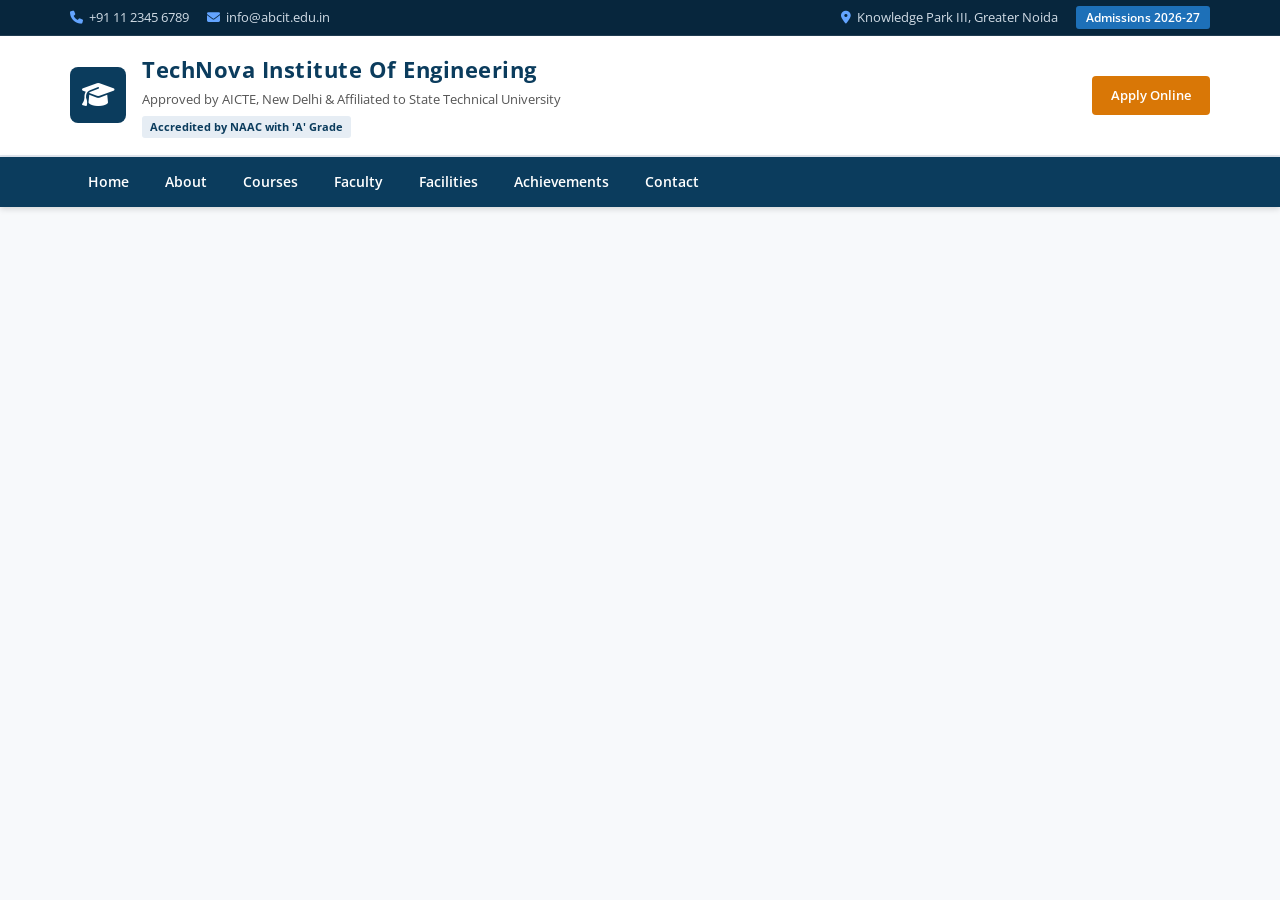
==== index.html @ eceb858d "header and nav bar made" ====
<!DOCTYPE html>
<html lang="en">
<head>
  <meta charset="UTF-8" />
  <meta name="viewport" content="width=device-width, initial-scale=1.0" />
  <title>TechNova Institute Of Engineering | College Website</title>
  
  
  <link rel="stylesheet" href="https://cdnjs.cloudflare.com/ajax/libs/font-awesome/6.5.1/css/all.min.css" />
  
  
  <link rel="preconnect" href="https://fonts.googleapis.com">
  <link rel="preconnect" href="https://fonts.gstatic.com" crossorigin>
  <link href="https://fonts.googleapis.com/css2?family=Open+Sans:wght@400;600;700&family=Roboto:wght@400;500;700&display=swap" rel="stylesheet">

 
  <link rel="stylesheet" href="style.css" />
</head>
<body>


  <div class="top-header">
    <div class="container top-container">
      <div class="top-left">
        <div class="top-item"><i class="fa-solid fa-phone"></i> +91 11 2345 6789</div>
        <div class="top-item"><i class="fa-solid fa-envelope"></i> info@abcit.edu.in</div>
      </div>
      <div class="top-right">
        <div class="top-item"><i class="fa-solid fa-location-dot"></i> Knowledge Park III, Greater Noida</div>
        <a href="#contact" class="top-link">Admissions 2026-27</a>
      </div>
    </div>
  </div>

  <header class="college-header">
    <div class="container header-container">
      <div class="college-branding">
        <div class="college-logo">
          <img src="logo.jpeg" alt="TechNova Logo" onerror="this.parentElement.innerHTML='<i class=\'fa-solid fa-graduation-cap\'></i>'">
        </div>
        <div class="college-names">
          <h1>TechNova Institute Of Engineering</h1>
          <p>Approved by AICTE, New Delhi & Affiliated to State Technical University</p>
          <div class="naac-tag">Accredited by NAAC with 'A' Grade</div>
        </div>
      </div>
      <div class="header-cta">
        <a href="#contact" class="btn btn-apply">Apply Online</a>
      </div>
    </div>
  </header>

 <nav class="main-navbar" id="navbar">
    <div class="container nav-container">
      <button class="mobile-menu-btn" id="mobileMenuBtn">
        <i class="fa-solid fa-bars"></i> Menu
      </button>

      <ul class="nav-links" id="navLinks">
        <li><a href="#home" class="active">Home</a></li>
        <li><a href="#about">About</a></li>
        <li><a href="#courses">Courses</a></li>
        <li><a href="faculty.html">Faculty</a></li>
        <li><a href="#facilities">Facilities</a></li>
        <li><a href="#achievements">Achievements</a></li>
        <li><a href="#contact">Contact</a></li>
      </ul>
    </div>
  </nav>


</body>
</html>
---- style.css ----
* {
  margin: 0;
  padding: 0;
  box-sizing: border-box;
}

html {
  scroll-behavior: smooth;
}

body {
  font-family: 'Open Sans', 'Roboto', Arial, sans-serif;
  color: #333333;
  background-color: #f7f9fb;
  line-height: 1.6;
}

a {
  text-decoration: none;
  color: inherit;
}

ul {
  list-style: none;
}

img {
  max-width: 100%;
  display: block;
}

.container {
  width: 90%;
  max-width: 1140px;
  margin: 0 auto;
}


.section {
  padding: 60px 0;
}

.section-title {
  text-align: center;
  margin-bottom: 40px;
}

.section-title h2 {
  font-size: 28px;
  color: #0b3c5d;
  font-weight: 700;
  margin-bottom: 8px;
  text-transform: uppercase;
  letter-spacing: 0.5px;
}

.section-title p {
  color: #666666;
  font-size: 15px;
}

.title-underline {
  width: 60px;
  height: 3px;
  background-color: #0b3c5d;
  margin: 10px auto;
  border-radius: 2px;
}

.title-underline.white {
  background-color: #ffffff;
}


.btn {
  display: inline-block;
  padding: 10px 22px;
  font-size: 14px;
  font-weight: 600;
  border-radius: 4px;
  cursor: pointer;
  transition: all 0.3s ease;
  border: 1px solid transparent;
}

.btn-primary {
  background-color: #0b3c5d;
  color: #ffffff;
}

.btn-primary:hover {
  background-color: #07263d;
}

.btn-secondary {
  background-color: #1d70b8;
  color: #ffffff;
}

.btn-secondary:hover {
  background-color: #14558f;
}

.btn-white {
  background-color: #ffffff;
  color: #0b3c5d;
}

.btn-white:hover {
  background-color: #e6edf4;
}

.btn-apply {
  background-color: #d97706;
  color: #ffffff;
  padding: 8px 18px;
  font-size: 13px;
}

.btn-apply:hover {
  background-color: #b45309;
}


.top-header {
  background-color: #07263d;
  color: #d0dbe5;
  font-size: 13px;
  padding: 6px 0;
  border-bottom: 1px solid rgba(255, 255, 255, 0.1);
}

.top-container {
  display: flex;
  justify-content: space-between;
  align-items: center;
  flex-wrap: wrap;
  gap: 10px;
}

.top-left,
.top-right {
  display: flex;
  align-items: center;
  flex-wrap: wrap;
}

.top-item {
  margin-right: 18px;
  display: inline-flex;
  align-items: center;
  gap: 6px;
}

.top-left i,
.top-right i {
  color: #63a4ff;
}

.top-link {
  background-color: #1d70b8;
  color: #ffffff;
  padding: 2px 10px;
  border-radius: 3px;
  font-weight: 600;
  font-size: 12px;
}

.top-link:hover {
  background-color: #2680cf;
}


.college-header {
  background-color: #ffffff;
  padding: 16px 0;
  border-bottom: 2px solid #e2e8f0;
}

.header-container {
  display: flex;
  justify-content: space-between;
  align-items: center;
}

.college-branding {
  display: flex;
  align-items: center;
  gap: 16px;
}

.college-logo {
  width: 56px;
  height: 56px;
  background-color: #0b3c5d;
  color: #ffffff;
  border-radius: 8px;
  display: flex;
  align-items: center;
  justify-content: center;
  font-size: 26px;
}

.college-names h1 {
  font-size: 22px;
  color: #0b3c5d;
  font-weight: 700;
  letter-spacing: 0.5px;
}

.college-names p {
  font-size: 13px;
  color: #555555;
  margin: 2px 0;
}

.naac-tag {
  display: inline-block;
  font-size: 11px;
  font-weight: 700;
  color: #0b3c5d;
  background-color: #e6edf4;
  padding: 2px 8px;
  border-radius: 3px;
  margin-top: 4px;
}

/* ----------------------------------------------------------
   5. NAVIGATION BAR
   ---------------------------------------------------------- */
.main-navbar {
  background-color: #0b3c5d;
  position: sticky;
  top: 0;
  z-index: 999;
  box-shadow: 0 2px 6px rgba(0, 0, 0, 0.15);
}

.nav-container {
  display: flex;
  justify-content: space-between;
  align-items: center;
}

.nav-links {
  display: flex;
}

.nav-links li a {
  display: block;
  padding: 14px 18px;
  color: #ffffff;
  font-size: 14px;
  font-weight: 600;
  transition: background-color 0.2s ease;
}

.nav-links li a:hover {
  background-color: #1d70b8;
}

.mobile-menu-btn {
  display: none;
  background: none;
  border: none;
  color: #ffffff;
  font-size: 16px;
  padding: 12px 0;
  cursor: pointer;
  font-weight: 600;
}
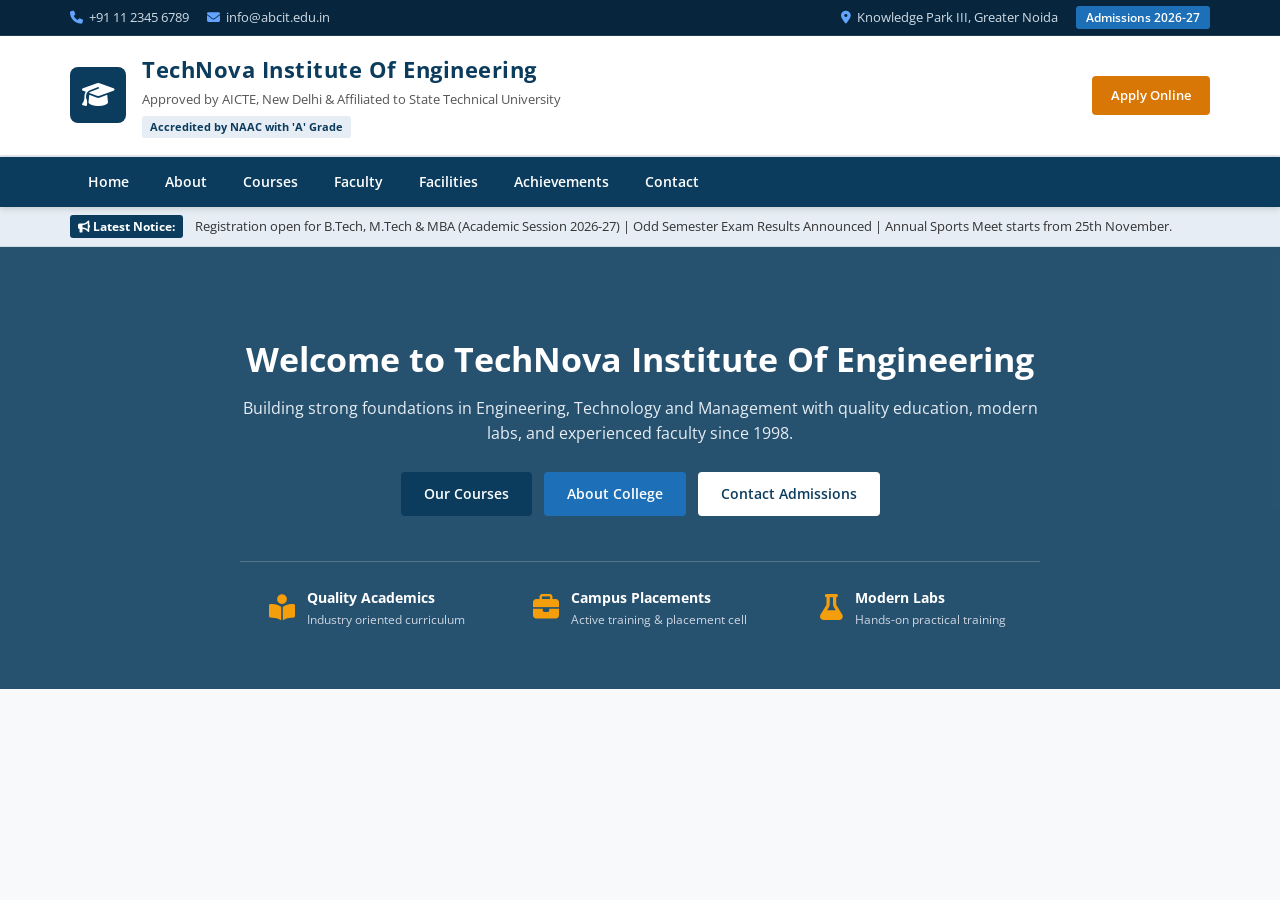
==== commit 20b6d1b2: "main page" ====
--- a/index.html
+++ b/index.html
@@ -67,6 +67,57 @@
       </ul>
     </div>
   </nav>
+  
+ 
+  <div class="news-ticker">
+    <div class="container ticker-container">
+      <div class="ticker-label"><i class="fa-solid fa-bullhorn"></i> Latest Notice:</div>
+      <div class="ticker-text">
+        <p>Registration open for B.Tech, M.Tech & MBA (Academic Session 2026-27) | Odd Semester Exam Results Announced | Annual Sports Meet starts from 25th November.</p>
+      </div>
+    </div>
+  </div>
+
+
+  <section class="hero" id="home">
+    <div class="hero-overlay"></div>
+    <div class="container hero-content">
+      <h2>Welcome to TechNova Institute Of Engineering</h2>
+      <p>Building strong foundations in Engineering, Technology and Management with quality education, modern labs, and experienced faculty since 1998.</p>
+      
+      <div class="hero-buttons">
+        <a href="#courses" class="btn btn-primary">Our Courses</a>
+        <a href="#about" class="btn btn-secondary">About College</a>
+        <a href="#contact" class="btn btn-white">Contact Admissions</a>
+      </div>
+
+     
+      <div class="quick-stats-row">
+        <div class="quick-box">
+          <i class="fa-solid fa-book-open-reader"></i>
+          <div>
+            <strong>Quality Academics</strong>
+            <div class="quick-desc">Industry oriented curriculum</div>
+          </div>
+        </div>
+        <div class="quick-box">
+          <i class="fa-solid fa-briefcase"></i>
+          <div>
+            <strong>Campus Placements</strong>
+            <div class="quick-desc">Active training & placement cell</div>
+          </div>
+        </div>
+        <div class="quick-box">
+          <i class="fa-solid fa-flask"></i>
+          <div>
+            <strong>Modern Labs</strong>
+            <div class="quick-desc">Hands-on practical training</div>
+          </div>
+        </div>
+      </div>
+
+    </div>
+  </section>
 
 
 </body>
--- a/style.css
+++ b/style.css
@@ -226,9 +226,6 @@
   margin-top: 4px;
 }
 
-/* ----------------------------------------------------------
-   5. NAVIGATION BAR
-   ---------------------------------------------------------- */
 .main-navbar {
   background-color: #0b3c5d;
   position: sticky;
@@ -271,4 +268,118 @@
   font-weight: 600;
 }
 
-
+.news-ticker {
+  background-color: #e6edf4;
+  border-bottom: 1px solid #d0dbe5;
+  padding: 8px 0;
+  font-size: 13px;
+}
+
+.ticker-container {
+  display: flex;
+  align-items: center;
+  gap: 12px;
+}
+
+.ticker-label {
+  display: inline-block;
+  background-color: #0b3c5d;
+  color: #ffffff;
+  padding: 2px 8px;
+  border-radius: 3px;
+  font-weight: 700;
+  font-size: 12px;
+  white-space: nowrap;
+}
+
+.ticker-text {
+  overflow: hidden;
+  white-space: nowrap;
+}
+
+.ticker-text p {
+  color: #333333;
+  margin: 0;
+}
+
+
+.hero {
+  position: relative;
+  background: url('https://images.unsplash.com/photo-1541339907198-e08756dedf3f?auto=format&fit=crop&w=1600&q=80') center center / cover no-repeat;
+  color: #ffffff;
+  padding: 90px 0 60px;
+  text-align: center;
+}
+
+.hero-overlay {
+  position: absolute;
+  top: 0;
+  left: 0;
+  width: 100%;
+  height: 100%;
+  background: rgba(11, 60, 93, 0.88);
+}
+
+.hero-content {
+  position: relative;
+  z-index: 2;
+  max-width: 800px;
+}
+
+.hero-content h2 {
+  font-size: 34px;
+  font-weight: 700;
+  margin-bottom: 14px;
+  line-height: 1.3;
+  color: #ffffff;
+}
+
+.hero-content p {
+  font-size: 16px;
+  color: #e6edf4;
+  margin-bottom: 25px;
+  line-height: 1.6;
+}
+
+.hero-buttons {
+  display: flex;
+  justify-content: center;
+  gap: 12px;
+  flex-wrap: wrap;
+  margin-bottom: 45px;
+}
+
+
+.quick-stats-row {
+  display: grid;
+  grid-template-columns: repeat(3, 1fr);
+  gap: 20px;
+  margin-top: 30px;
+  border-top: 1px solid rgba(255, 255, 255, 0.2);
+  padding-top: 25px;
+}
+
+.quick-box {
+  display: flex;
+  align-items: center;
+  justify-content: center;
+  gap: 12px;
+  text-align: left;
+}
+
+.quick-box i {
+  font-size: 26px;
+  color: #f59e0b;
+}
+
+.quick-box strong {
+  display: block;
+  font-size: 14px;
+  color: #ffffff;
+}
+
+.quick-box .quick-desc {
+  font-size: 12px;
+  color: #cbd5e1;
+}
+
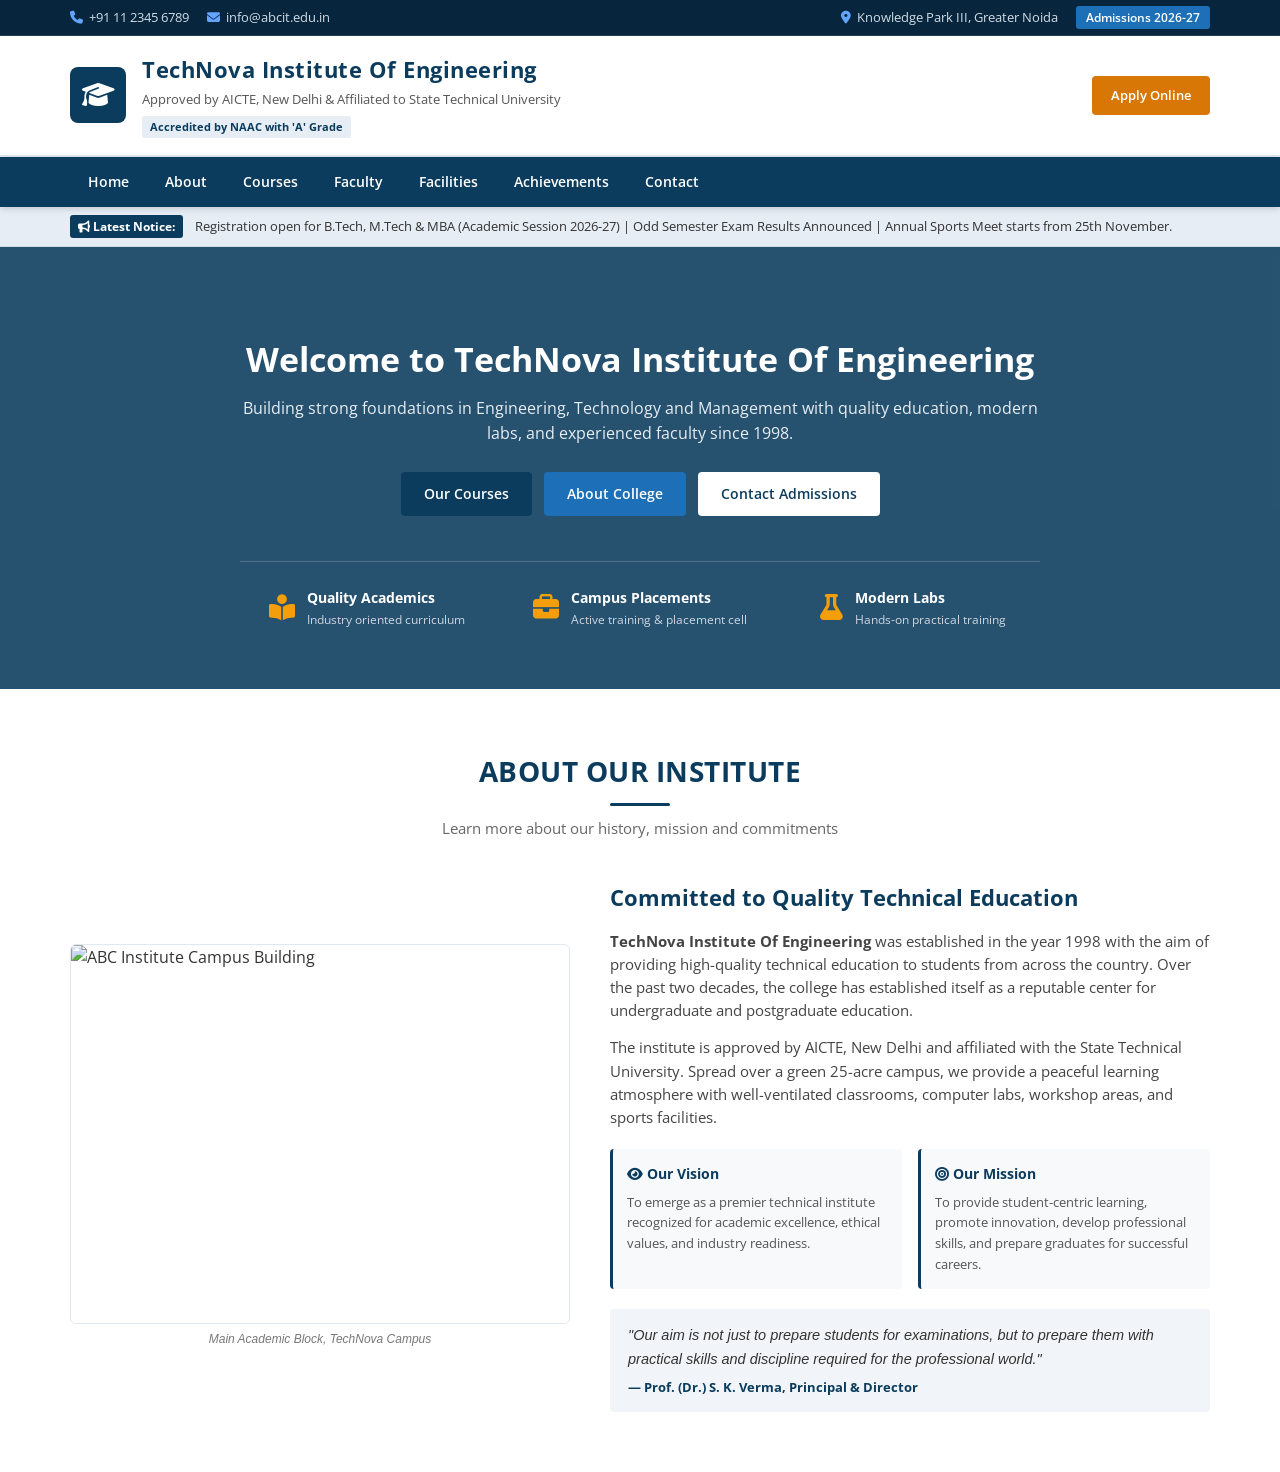
==== commit e1f80138: "about section" ====
--- a/index.html
+++ b/index.html
@@ -120,5 +120,62 @@
   </section>
 
 
+  
+  <section class="section about-section" id="about">
+    <div class="container">
+      
+      <div class="section-title">
+        <h2>About Our Institute</h2>
+        <div class="title-underline"></div>
+        <p>Learn more about our history, mission and commitments</p>
+      </div>
+
+      <div class="about-content">
+        
+        <div class="about-image">
+          <img src="https://images.unsplash.com/photo-1562774053-701939374585?auto=format&fit=crop&w=800&q=80" alt="ABC Institute Campus Building" />
+          <div class="img-caption">Main Academic Block, TechNova Campus</div>
+        </div>
+
+        
+        <div class="about-text">
+          <h3>Committed to Quality Technical Education</h3>
+          <p>
+            <strong>TechNova Institute Of Engineering </strong> was established in the year 1998 with the aim 
+            of providing high-quality technical education to students from across the country. Over the past 
+            two decades, the college has established itself as a reputable center for undergraduate and 
+            postgraduate education.
+          </p>
+          <p>
+            The institute is approved by AICTE, New Delhi and affiliated with the State Technical University. 
+            Spread over a green 25-acre campus, we provide a peaceful learning atmosphere with well-ventilated 
+            classrooms, computer labs, workshop areas, and sports facilities.
+          </p>
+
+          
+          <div class="mission-vision-grid">
+            <div class="mv-box">
+              <h4><i class="fa-solid fa-eye"></i> Our Vision</h4>
+              <p>To emerge as a premier technical institute recognized for academic excellence, ethical values, and industry readiness.</p>
+            </div>
+            <div class="mv-box">
+              <h4><i class="fa-solid fa-bullseye"></i> Our Mission</h4>
+              <p>To provide student-centric learning, promote innovation, develop professional skills, and prepare graduates for successful careers.</p>
+            </div>
+          </div>
+
+          
+          <div class="principal-box">
+            <p><em>"Our aim is not just to prepare students for examinations, but to prepare them with practical skills and discipline required for the professional world."</em></p>
+            <strong>— Prof. (Dr.) S. K. Verma, Principal & Director</strong>
+          </div>
+
+        </div>
+      </div>
+
+    </div>
+  </section>
+
+
 </body>
 </html>
--- a/style.css
+++ b/style.css
@@ -383,3 +383,85 @@
   color: #cbd5e1;
 }
 
+
+.about-section {
+  background-color: #ffffff;
+}
+
+.about-content {
+  display: grid;
+  grid-template-columns: 1fr 1.2fr;
+  gap: 40px;
+  align-items: center;
+}
+
+.about-image img {
+  width: 100%;
+  height: 380px;
+  object-fit: cover;
+  border-radius: 6px;
+  border: 1px solid #e2e8f0;
+}
+
+.img-caption {
+  font-size: 12px;
+  text-align: center;
+  color: #777777;
+  margin-top: 6px;
+  font-style: italic;
+}
+
+.about-text h3 {
+  font-size: 22px;
+  color: #0b3c5d;
+  margin-bottom: 14px;
+}
+
+.about-text p {
+  font-size: 14.5px;
+  margin-bottom: 14px;
+  color: #444444;
+}
+
+.mission-vision-grid {
+  display: grid;
+  grid-template-columns: 1fr 1fr;
+  gap: 16px;
+  margin: 20px 0;
+}
+
+.mv-box {
+  background-color: #f7f9fb;
+  border-left: 3px solid #0b3c5d;
+  padding: 14px;
+  border-radius: 4px;
+}
+
+.mv-box h4 {
+  font-size: 14px;
+  color: #0b3c5d;
+  margin-bottom: 6px;
+}
+
+.mv-box p {
+  font-size: 13px;
+  margin-bottom: 0;
+  color: #555555;
+}
+
+.principal-box {
+  background-color: #f1f5f9;
+  padding: 14px 18px;
+  border-radius: 4px;
+  margin-top: 16px;
+  font-size: 13px;
+}
+
+.principal-box p {
+  margin-bottom: 6px;
+  color: #333333;
+}
+
+.principal-box strong {
+  color: #0b3c5d;
+}
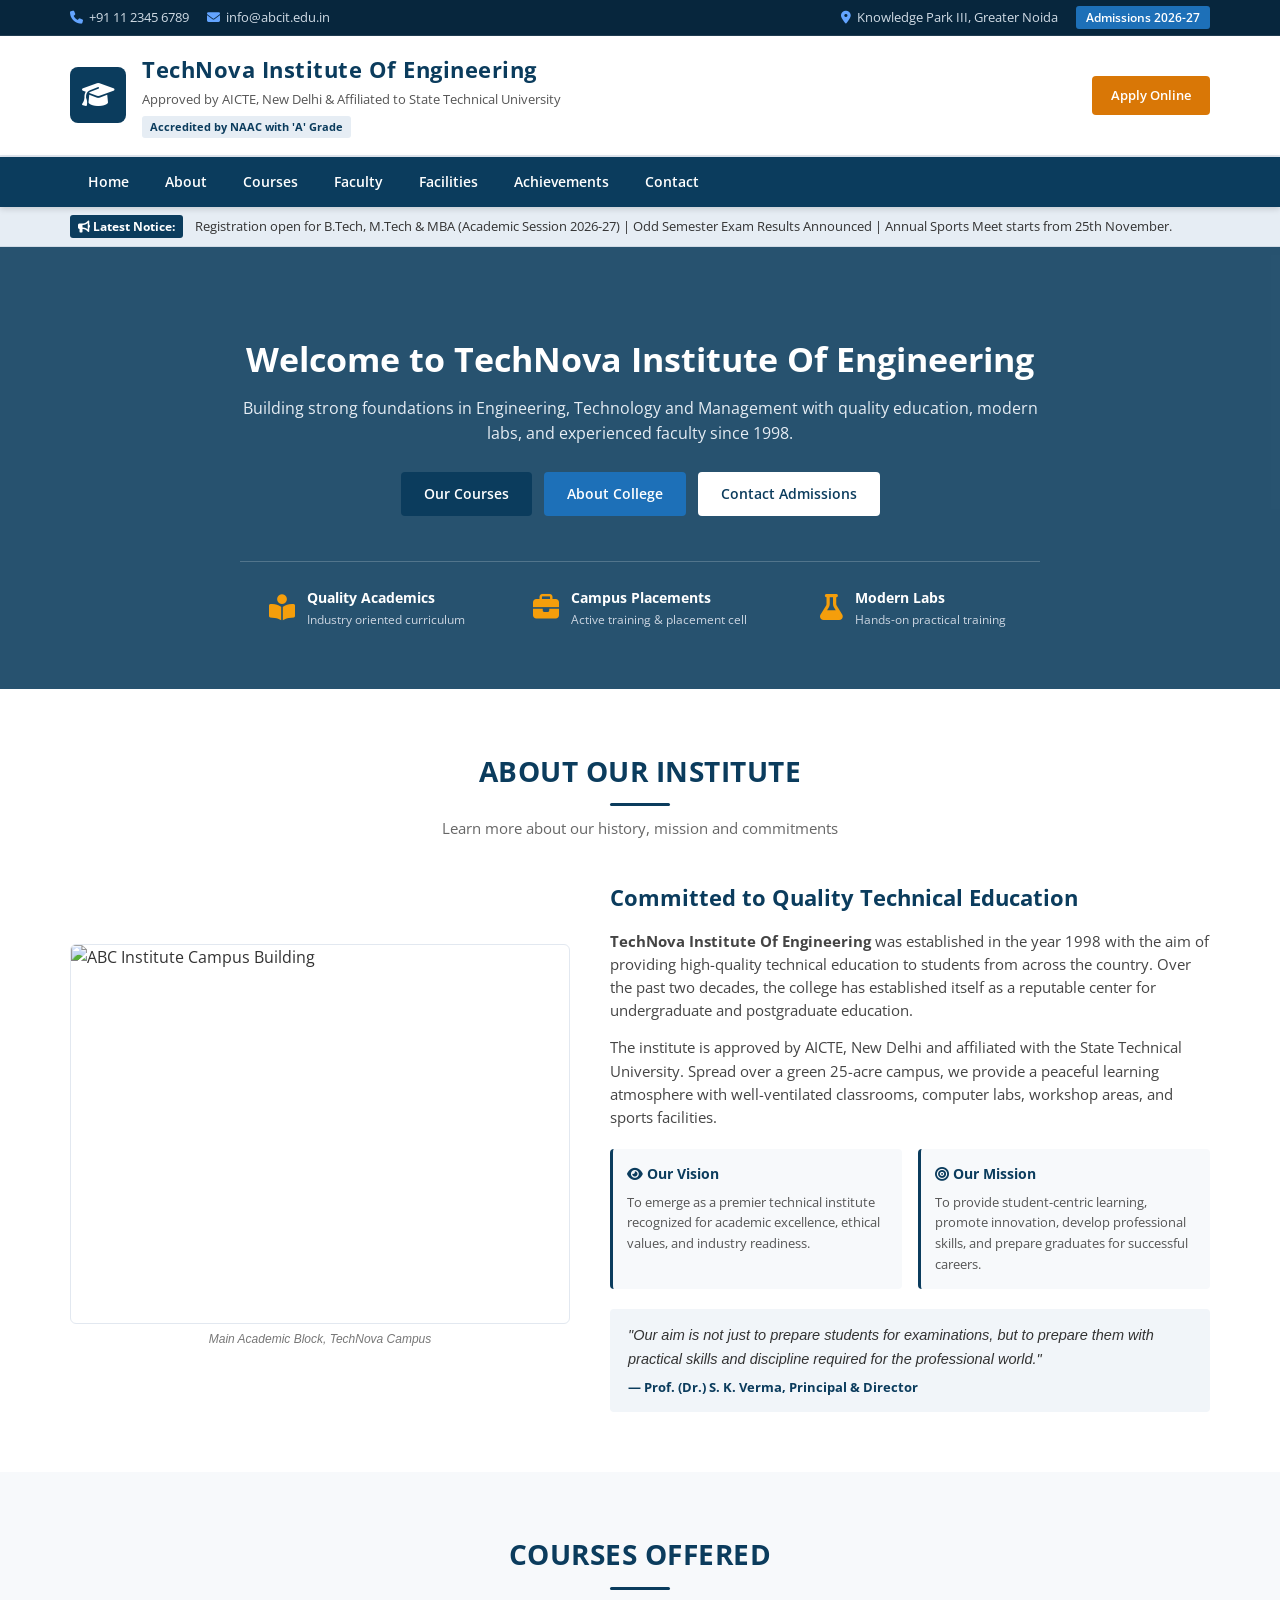
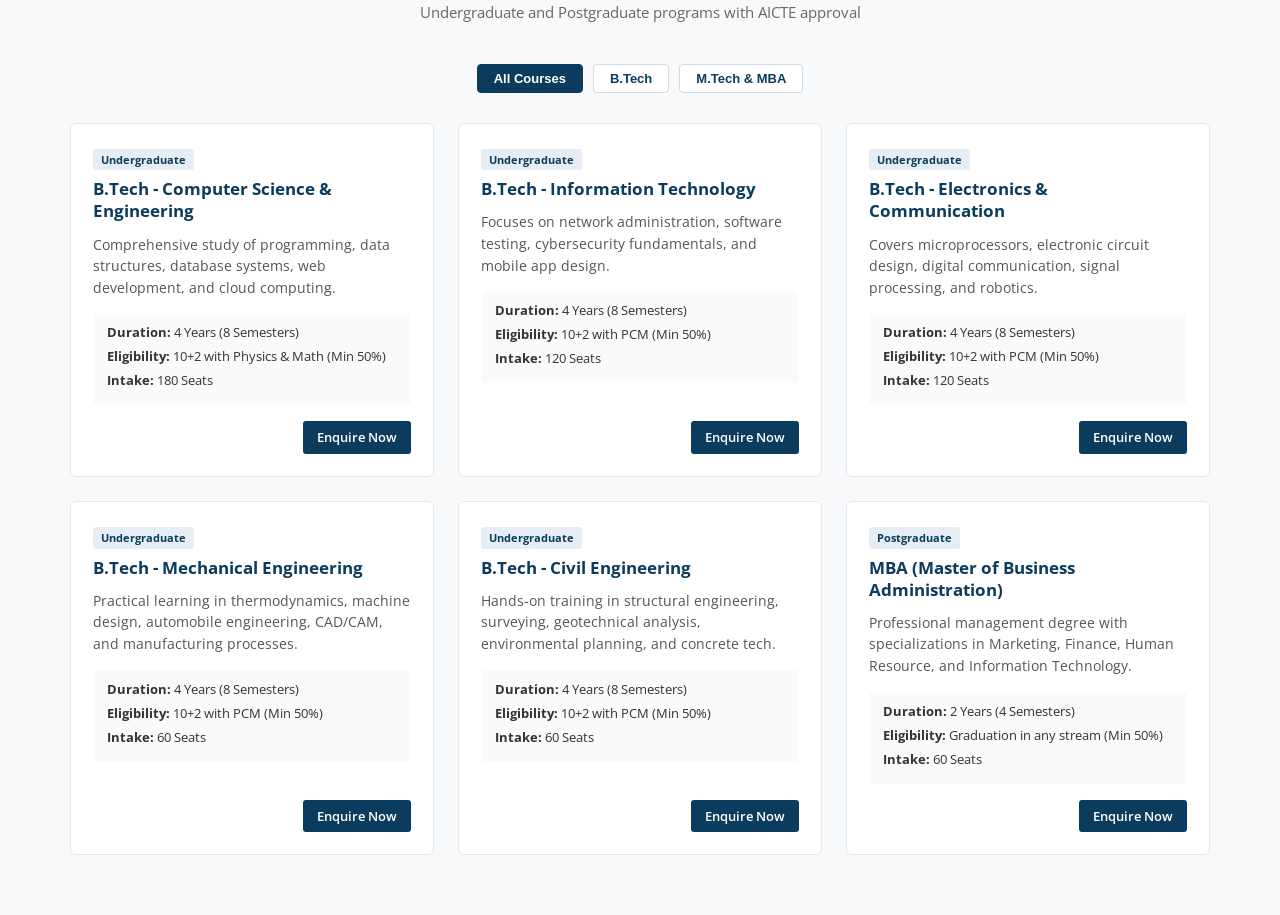
==== commit ab23c06a: "courses" ====
--- a/index.html
+++ b/index.html
@@ -176,6 +176,142 @@
     </div>
   </section>
 
+  <section class="section courses-section" id="courses">
+    <div class="container">
+      
+      <div class="section-title">
+        <h2>Courses Offered</h2>
+        <div class="title-underline"></div>
+        <p>Undergraduate and Postgraduate programs with AICTE approval</p>
+      </div>
+
+      <div class="course-filters">
+        <button class="filter-btn active" onclick="filterCourses('all')">All Courses</button>
+        <button class="filter-btn" onclick="filterCourses('btech')">B.Tech</button>
+        <button class="filter-btn" onclick="filterCourses('pg')">M.Tech & MBA</button>
+      </div>
+
+      
+      <div class="courses-grid">
+
+       
+        <div class="course-card" data-category="btech">
+          <div class="course-header">
+            <div class="course-tag">Undergraduate</div>
+            <h3>B.Tech - Computer Science & Engineering</h3>
+          </div>
+          <div class="course-body">
+            <p>Comprehensive study of programming, data structures, database systems, web development, and cloud computing.</p>
+            <ul class="course-info-list">
+              <li><strong>Duration:</strong> 4 Years (8 Semesters)</li>
+              <li><strong>Eligibility:</strong> 10+2 with Physics & Math (Min 50%)</li>
+              <li><strong>Intake:</strong> 180 Seats</li>
+            </ul>
+          </div>
+          <div class="course-footer">
+            <a href="#contact" class="btn-card">Enquire Now</a>
+          </div>
+        </div>
+
+        <div class="course-card" data-category="btech">
+          <div class="course-header">
+            <div class="course-tag">Undergraduate</div>
+            <h3>B.Tech - Information Technology</h3>
+          </div>
+          <div class="course-body">
+            <p>Focuses on network administration, software testing, cybersecurity fundamentals, and mobile app design.</p>
+            <ul class="course-info-list">
+              <li><strong>Duration:</strong> 4 Years (8 Semesters)</li>
+              <li><strong>Eligibility:</strong> 10+2 with PCM (Min 50%)</li>
+              <li><strong>Intake:</strong> 120 Seats</li>
+            </ul>
+          </div>
+          <div class="course-footer">
+            <a href="#contact" class="btn-card">Enquire Now</a>
+          </div>
+        </div>
+
+        
+        <div class="course-card" data-category="btech">
+          <div class="course-header">
+            <div class="course-tag">Undergraduate</div>
+            <h3>B.Tech - Electronics & Communication</h3>
+          </div>
+          <div class="course-body">
+            <p>Covers microprocessors, electronic circuit design, digital communication, signal processing, and robotics.</p>
+            <ul class="course-info-list">
+              <li><strong>Duration:</strong> 4 Years (8 Semesters)</li>
+              <li><strong>Eligibility:</strong> 10+2 with PCM (Min 50%)</li>
+              <li><strong>Intake:</strong> 120 Seats</li>
+            </ul>
+          </div>
+          <div class="course-footer">
+            <a href="#contact" class="btn-card">Enquire Now</a>
+          </div>
+        </div>
+
+        
+        <div class="course-card" data-category="btech">
+          <div class="course-header">
+            <div class="course-tag">Undergraduate</div>
+            <h3>B.Tech - Mechanical Engineering</h3>
+          </div>
+          <div class="course-body">
+            <p>Practical learning in thermodynamics, machine design, automobile engineering, CAD/CAM, and manufacturing processes.</p>
+            <ul class="course-info-list">
+              <li><strong>Duration:</strong> 4 Years (8 Semesters)</li>
+              <li><strong>Eligibility:</strong> 10+2 with PCM (Min 50%)</li>
+              <li><strong>Intake:</strong> 60 Seats</li>
+            </ul>
+          </div>
+          <div class="course-footer">
+            <a href="#contact" class="btn-card">Enquire Now</a>
+          </div>
+        </div>
+
+        <div class="course-card" data-category="btech">
+          <div class="course-header">
+            <div class="course-tag">Undergraduate</div>
+            <h3>B.Tech - Civil Engineering</h3>
+          </div>
+          <div class="course-body">
+            <p>Hands-on training in structural engineering, surveying, geotechnical analysis, environmental planning, and concrete tech.</p>
+            <ul class="course-info-list">
+              <li><strong>Duration:</strong> 4 Years (8 Semesters)</li>
+              <li><strong>Eligibility:</strong> 10+2 with PCM (Min 50%)</li>
+              <li><strong>Intake:</strong> 60 Seats</li>
+            </ul>
+          </div>
+          <div class="course-footer">
+            <a href="#contact" class="btn-card">Enquire Now</a>
+          </div>
+        </div>
+
+      
+        <div class="course-card" data-category="pg">
+          <div class="course-header">
+            <div class="course-tag">Postgraduate</div>
+            <h3>MBA (Master of Business Administration)</h3>
+          </div>
+          <div class="course-body">
+            <p>Professional management degree with specializations in Marketing, Finance, Human Resource, and Information Technology.</p>
+            <ul class="course-info-list">
+              <li><strong>Duration:</strong> 2 Years (4 Semesters)</li>
+              <li><strong>Eligibility:</strong> Graduation in any stream (Min 50%)</li>
+              <li><strong>Intake:</strong> 60 Seats</li>
+            </ul>
+          </div>
+          <div class="course-footer">
+            <a href="#contact" class="btn-card">Enquire Now</a>
+          </div>
+        </div>
+
+      </div>
+
+    </div>
+  </section>
+
+
 
 </body>
 </html>
--- a/style.css
+++ b/style.css
@@ -464,4 +464,116 @@
 
 .principal-box strong {
   color: #0b3c5d;
+}
+
+.courses-section {
+  background-color: #f7f9fb;
+}
+
+.course-filters {
+  display: flex;
+  justify-content: center;
+  gap: 10px;
+  margin-bottom: 30px;
+}
+
+.filter-btn {
+  background-color: #ffffff;
+  border: 1px solid #d0dbe5;
+  color: #0b3c5d;
+  padding: 6px 16px;
+  font-size: 13px;
+  font-weight: 600;
+  border-radius: 4px;
+  cursor: pointer;
+  transition: all 0.2s ease;
+}
+
+.filter-btn:hover,
+.filter-btn.active {
+  background-color: #0b3c5d;
+  color: #ffffff;
+  border-color: #0b3c5d;
+}
+
+.courses-grid {
+  display: grid;
+  grid-template-columns: repeat(auto-fit, minmax(320px, 1fr));
+  gap: 24px;
+}
+
+.course-card {
+  background-color: #ffffff;
+  border: 1px solid #e2e8f0;
+  border-radius: 6px;
+  padding: 22px;
+  display: flex;
+  flex-direction: column;
+  transition: transform 0.25s ease, box-shadow 0.25s ease;
+}
+
+.course-card:hover {
+  transform: translateY(-4px);
+  box-shadow: 0 6px 18px rgba(0, 0, 0, 0.08);
+  border-color: #1d70b8;
+}
+
+.course-header {
+  margin-bottom: 12px;
+}
+
+.course-tag {
+  display: inline-block;
+  font-size: 11px;
+  font-weight: 700;
+  background-color: #e6edf4;
+  color: #0b3c5d;
+  padding: 2px 8px;
+  border-radius: 3px;
+  margin-bottom: 8px;
+}
+
+.course-card h3 {
+  font-size: 17px;
+  color: #0b3c5d;
+  line-height: 1.3;
+}
+
+.course-body p {
+  font-size: 13.5px;
+  color: #555555;
+  margin-bottom: 14px;
+}
+
+.course-info-list {
+  background-color: #f8fafc;
+  padding: 10px 14px;
+  border-radius: 4px;
+  margin-bottom: 16px;
+}
+
+.course-info-list li {
+  font-size: 12.5px;
+  color: #333333;
+  margin-bottom: 4px;
+}
+
+.course-footer {
+  margin-top: auto;
+  text-align: right;
+}
+
+.btn-card {
+  display: inline-block;
+  background-color: #0b3c5d;
+  color: #ffffff;
+  padding: 6px 14px;
+  font-size: 13px;
+  font-weight: 600;
+  border-radius: 3px;
+  transition: background-color 0.2s ease;
+}
+
+.btn-card:hover {
+  background-color: #1d70b8;
 }
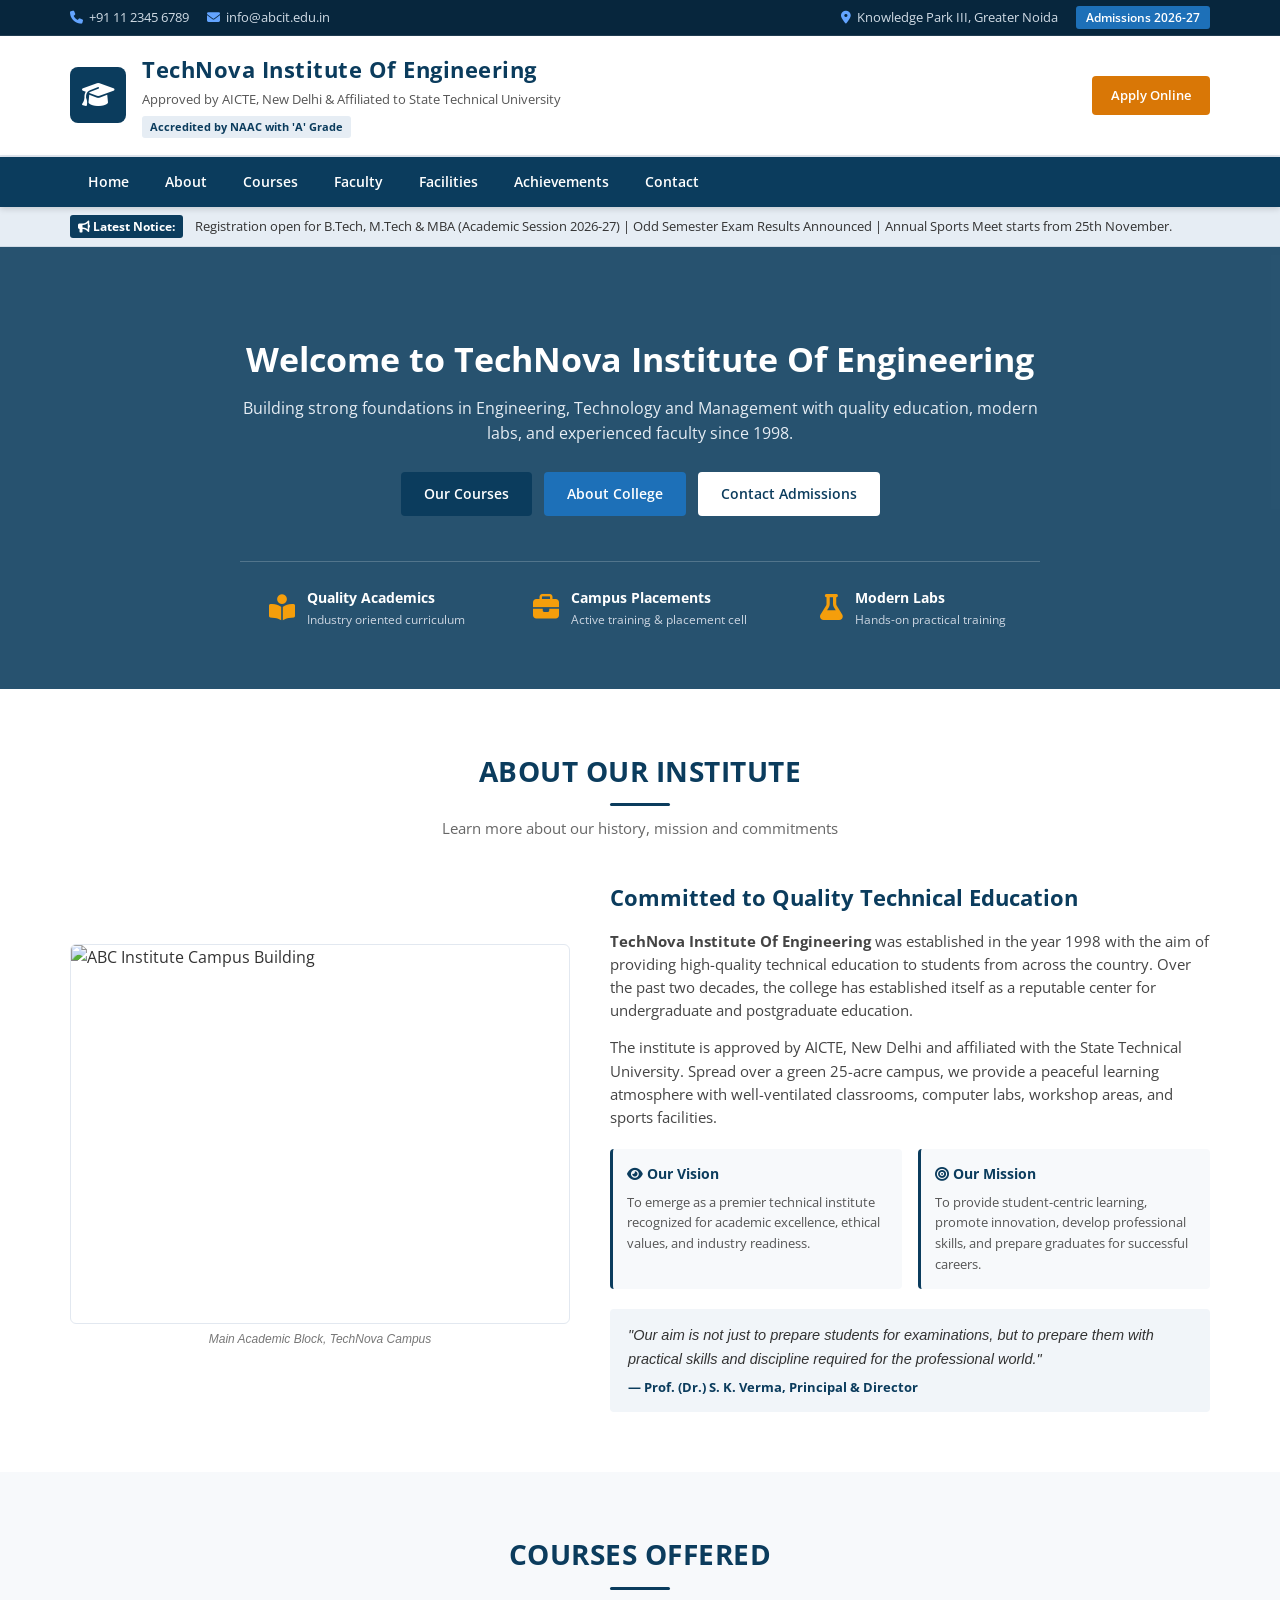
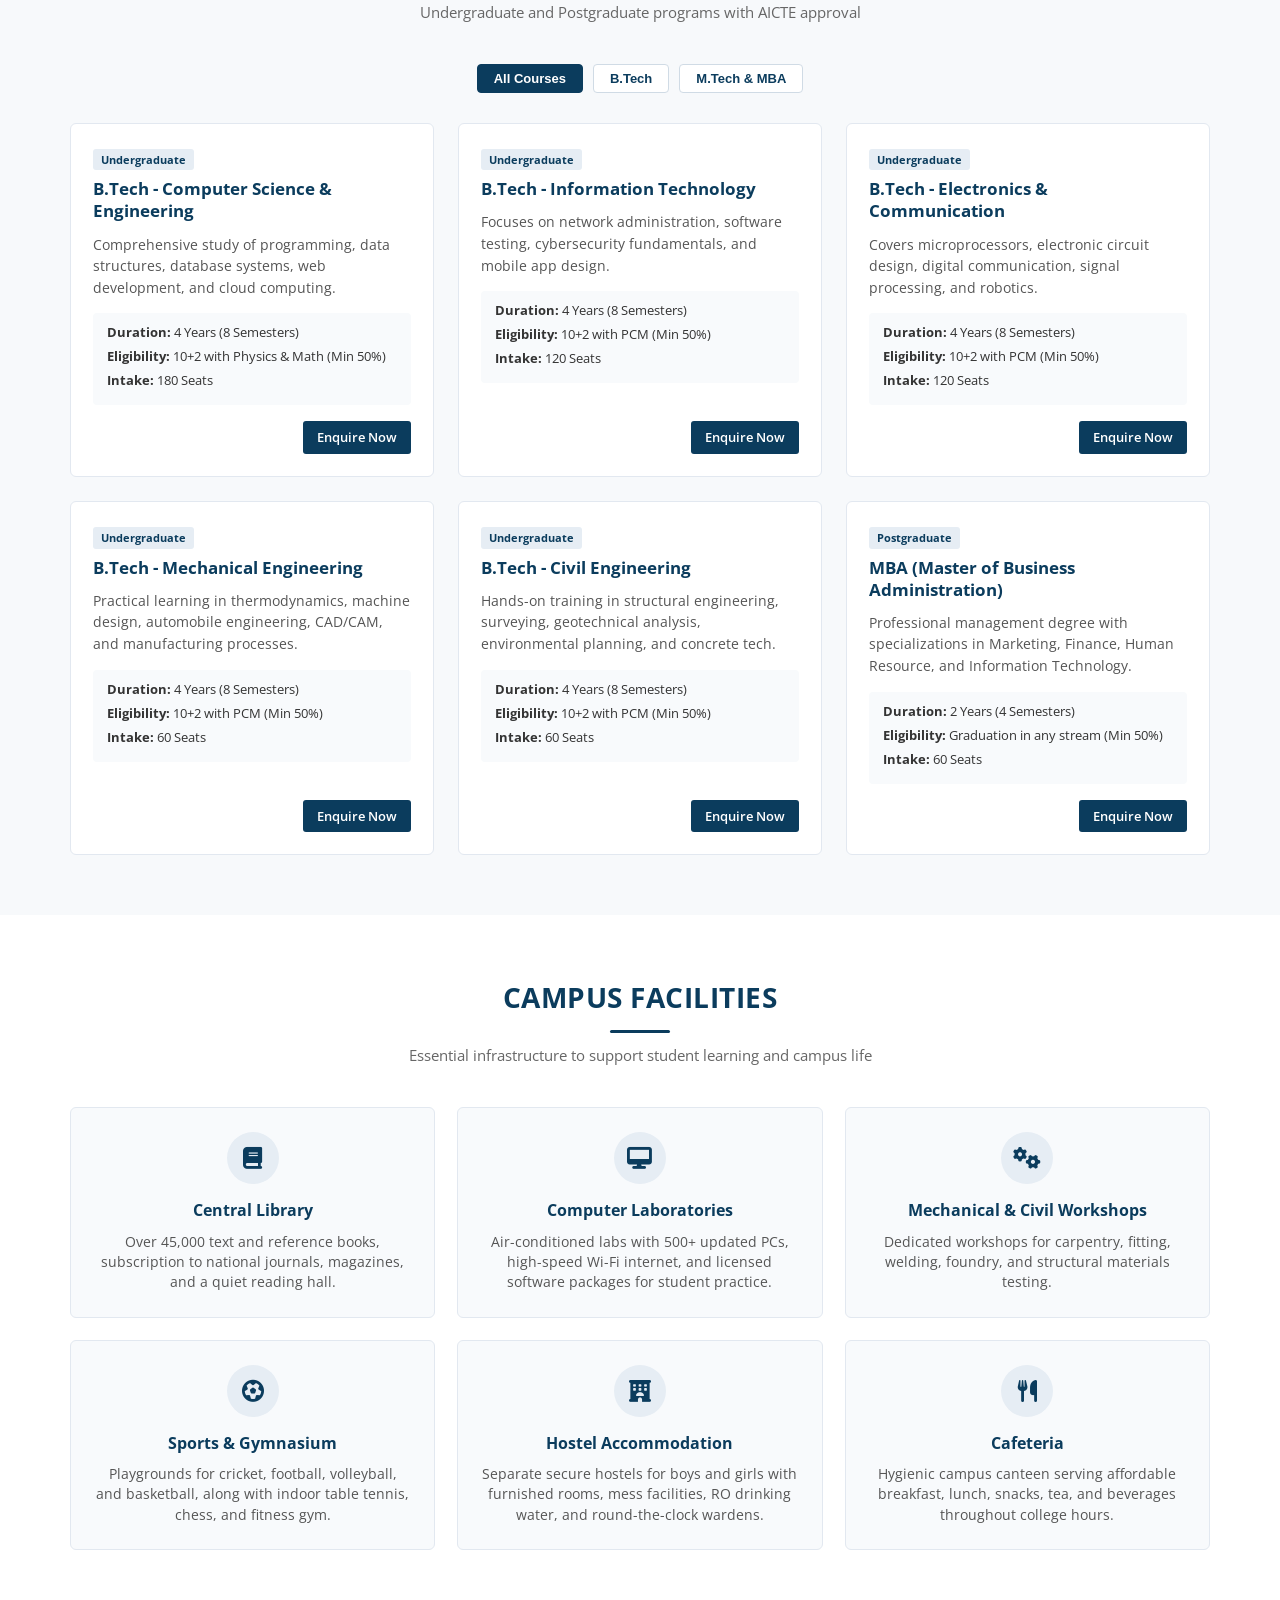
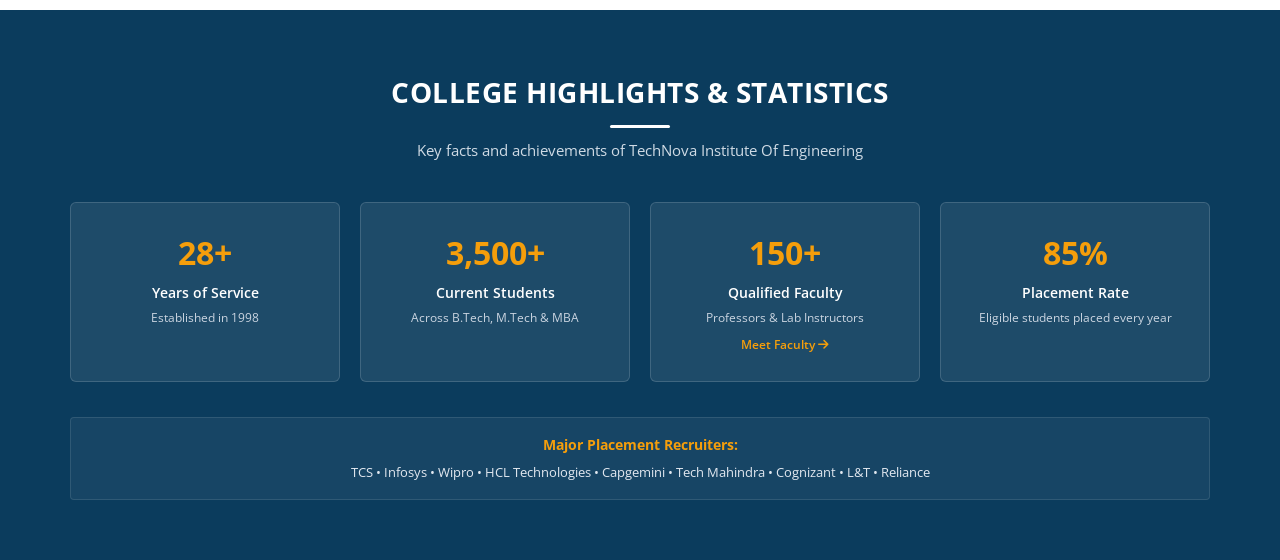
==== commit 880f1b58: "facilities and achivements part made" ====
--- a/index.html
+++ b/index.html
@@ -311,7 +311,107 @@
     </div>
   </section>
 
-
+ 
+  <section class="section facilities-section" id="facilities">
+    <div class="container">
+      
+      <div class="section-title">
+        <h2>Campus Facilities</h2>
+        <div class="title-underline"></div>
+        <p>Essential infrastructure to support student learning and campus life</p>
+      </div>
+
+      <div class="facilities-grid">
+
+        <div class="facility-item">
+          <div class="facility-icon"><i class="fa-solid fa-book"></i></div>
+          <h3>Central Library</h3>
+          <p>Over 45,000 text and reference books, subscription to national journals, magazines, and a quiet reading hall.</p>
+        </div>
+
+        <div class="facility-item">
+          <div class="facility-icon"><i class="fa-solid fa-desktop"></i></div>
+          <h3>Computer Laboratories</h3>
+          <p>Air-conditioned labs with 500+ updated PCs, high-speed Wi-Fi internet, and licensed software packages for student practice.</p>
+        </div>
+
+        <div class="facility-item">
+          <div class="facility-icon"><i class="fa-solid fa-gears"></i></div>
+          <h3>Mechanical & Civil Workshops</h3>
+          <p>Dedicated workshops for carpentry, fitting, welding, foundry, and structural materials testing.</p>
+        </div>
+
+        <div class="facility-item">
+          <div class="facility-icon"><i class="fa-solid fa-futbol"></i></div>
+          <h3>Sports & Gymnasium</h3>
+          <p>Playgrounds for cricket, football, volleyball, and basketball, along with indoor table tennis, chess, and fitness gym.</p>
+        </div>
+
+        <div class="facility-item">
+          <div class="facility-icon"><i class="fa-solid fa-hotel"></i></div>
+          <h3>Hostel Accommodation</h3>
+          <p>Separate secure hostels for boys and girls with furnished rooms, mess facilities, RO drinking water, and round-the-clock wardens.</p>
+        </div>
+
+        <div class="facility-item">
+          <div class="facility-icon"><i class="fa-solid fa-utensils"></i></div>
+          <h3>Cafeteria</h3>
+          <p>Hygienic campus canteen serving affordable breakfast, lunch, snacks, tea, and beverages throughout college hours.</p>
+        </div>
+
+      </div>
+
+    </div>
+  </section>
+
+  
+  <section class="section achievements-section" id="achievements">
+    <div class="container">
+      
+      <div class="section-title light">
+        <h2>College Highlights & Statistics</h2>
+        <div class="title-underline white"></div>
+        <p>Key facts and achievements of TechNova Institute Of Engineering</p>
+      </div>
+
+      
+      <div class="stats-row">
+        
+        <div class="stat-box">
+          <div class="stat-number">28+</div>
+          <div class="stat-title">Years of Service</div>
+          <p>Established in 1998</p>
+        </div>
+
+        <div class="stat-box">
+          <div class="stat-number">3,500+</div>
+          <div class="stat-title">Current Students</div>
+          <p>Across B.Tech, M.Tech & MBA</p>
+        </div>
+
+        <div class="stat-box">
+          <div class="stat-number">150+</div>
+          <div class="stat-title">Qualified Faculty</div>
+          <p>Professors & Lab Instructors</p>
+          <a href="faculty.html" class="stat-link">Meet Faculty <i class="fa-solid fa-arrow-right"></i></a>
+        </div>
+
+        <div class="stat-box">
+          <div class="stat-number">85%</div>
+          <div class="stat-title">Placement Rate</div>
+          <p>Eligible students placed every year</p>
+        </div>
+
+      </div>
+
+      
+      <div class="recruiters-note">
+        <h4>Major Placement Recruiters:</h4>
+        <p>TCS • Infosys • Wipro • HCL Technologies • Capgemini • Tech Mahindra • Cognizant • L&T • Reliance</p>
+      </div>
+
+    </div>
+  </section>
 
 </body>
 </html>
--- a/style.css
+++ b/style.css
@@ -576,4 +576,135 @@
 
 .btn-card:hover {
   background-color: #1d70b8;
+}
+
+
+.facilities-section {
+  background-color: #ffffff;
+}
+
+.facilities-grid {
+  display: grid;
+  grid-template-columns: repeat(auto-fit, minmax(320px, 1fr));
+  gap: 22px;
+}
+
+.facility-item {
+  background-color: #f8fafc;
+  border: 1px solid #e2e8f0;
+  border-radius: 6px;
+  padding: 24px;
+  text-align: center;
+  transition: transform 0.25s ease;
+}
+
+.facility-item:hover {
+  transform: translateY(-3px);
+  border-color: #1d70b8;
+}
+
+.facility-icon {
+  width: 52px;
+  height: 52px;
+  background-color: #e6edf4;
+  color: #0b3c5d;
+  border-radius: 50%;
+  display: flex;
+  align-items: center;
+  justify-content: center;
+  font-size: 22px;
+  margin: 0 auto 14px;
+}
+
+.facility-item h3 {
+  font-size: 16px;
+  color: #0b3c5d;
+  margin-bottom: 8px;
+}
+
+.facility-item p {
+  font-size: 13.5px;
+  color: #555555;
+  line-height: 1.5;
+}
+
+
+.achievements-section {
+  background-color: #0b3c5d;
+  color: #ffffff;
+}
+
+.section-title.light h2 {
+  color: #ffffff;
+}
+
+.section-title.light p {
+  color: #d0dbe5;
+}
+
+.stats-row {
+  display: grid;
+  grid-template-columns: repeat(4, 1fr);
+  gap: 20px;
+  margin-bottom: 35px;
+}
+
+.stat-box {
+  background-color: rgba(255, 255, 255, 0.08);
+  border: 1px solid rgba(255, 255, 255, 0.15);
+  border-radius: 6px;
+  padding: 24px 16px;
+  text-align: center;
+}
+
+.stat-number {
+  font-size: 32px;
+  font-weight: 700;
+  color: #f59e0b;
+  margin-bottom: 4px;
+}
+
+.stat-title {
+  font-size: 14px;
+  font-weight: 600;
+  color: #ffffff;
+  margin-bottom: 4px;
+}
+
+.stat-box p {
+  font-size: 12px;
+  color: #cbd5e1;
+}
+
+.stat-link {
+  display: inline-block;
+  margin-top: 8px;
+  font-size: 12px;
+  color: #f59e0b;
+  font-weight: 600;
+  transition: color 0.2s ease;
+}
+
+.stat-link:hover {
+  color: #ffffff;
+  text-decoration: underline;
+}
+
+.recruiters-note {
+  text-align: center;
+  background-color: rgba(255, 255, 255, 0.05);
+  padding: 16px;
+  border-radius: 4px;
+  border: 1px solid rgba(255, 255, 255, 0.1);
+}
+
+.recruiters-note h4 {
+  font-size: 14px;
+  color: #f59e0b;
+  margin-bottom: 6px;
+}
+
+.recruiters-note p {
+  font-size: 13px;
+  color: #e2e8f0;
 }
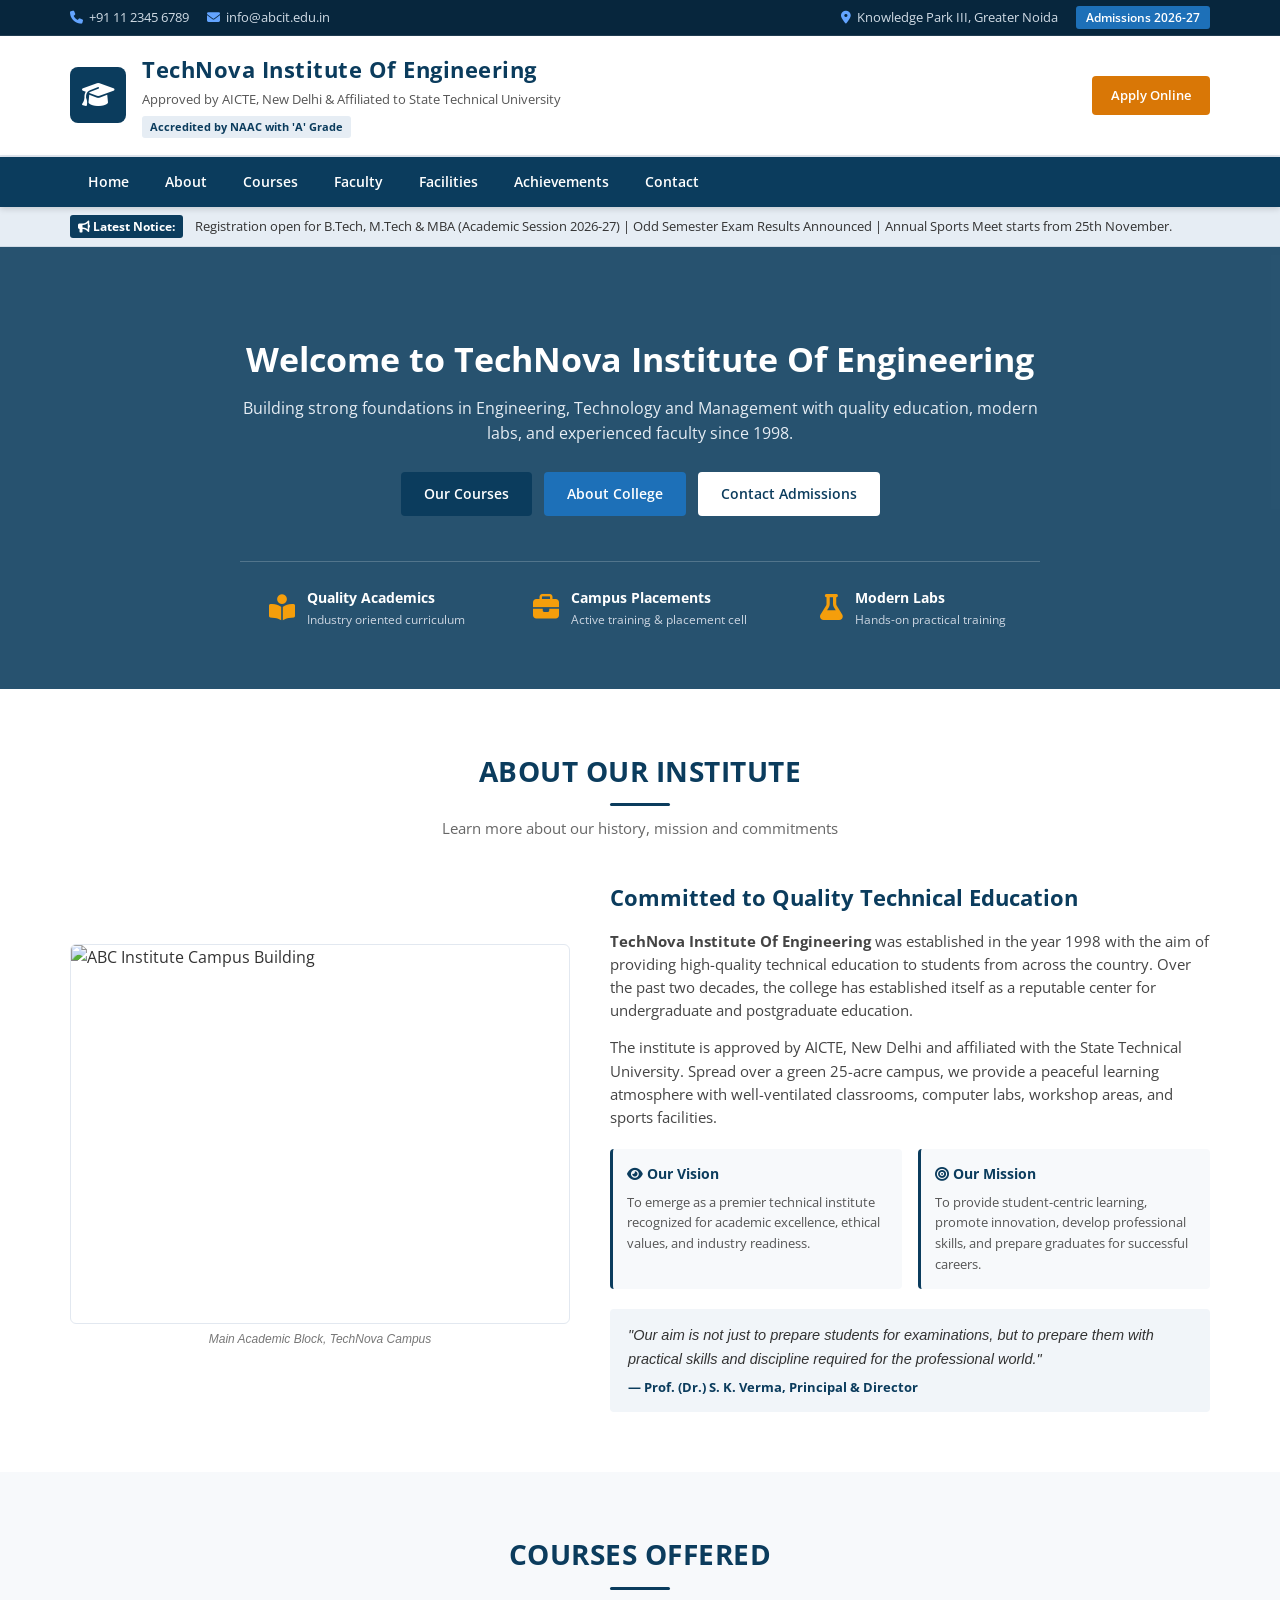
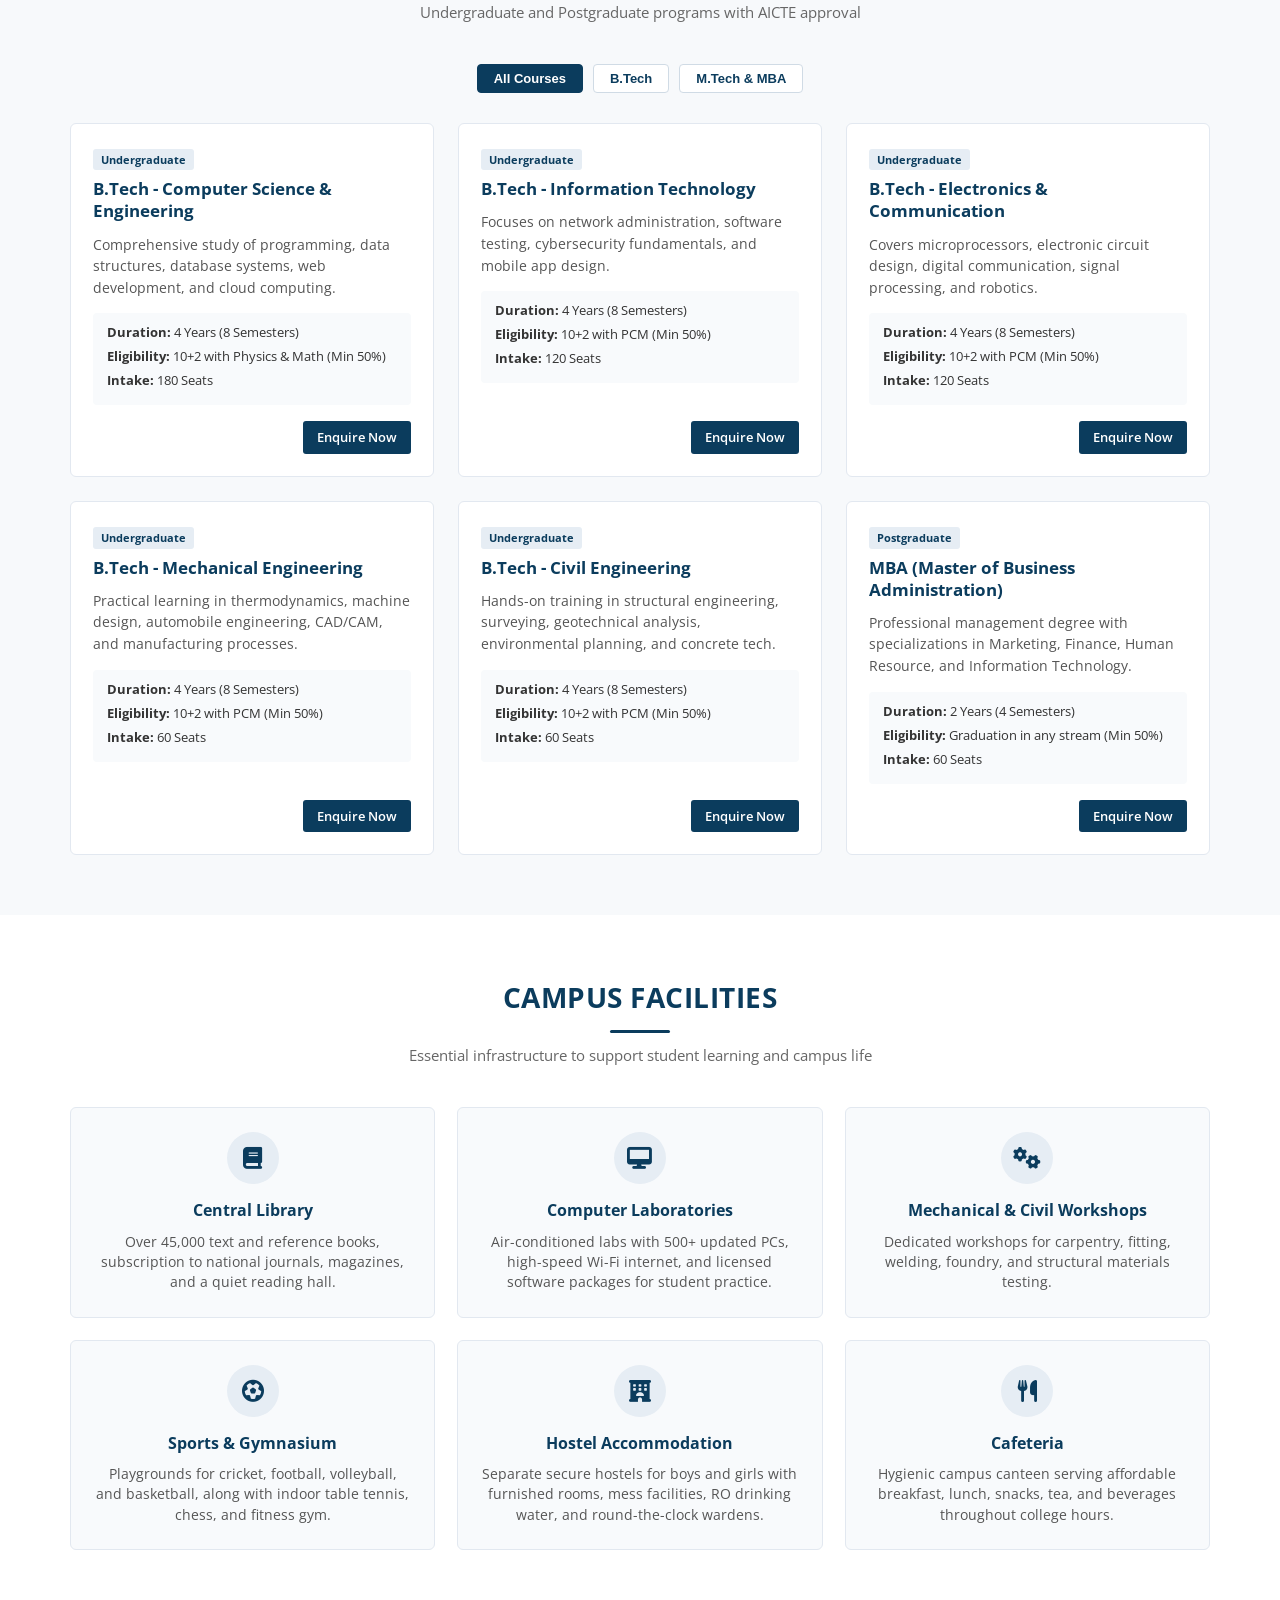
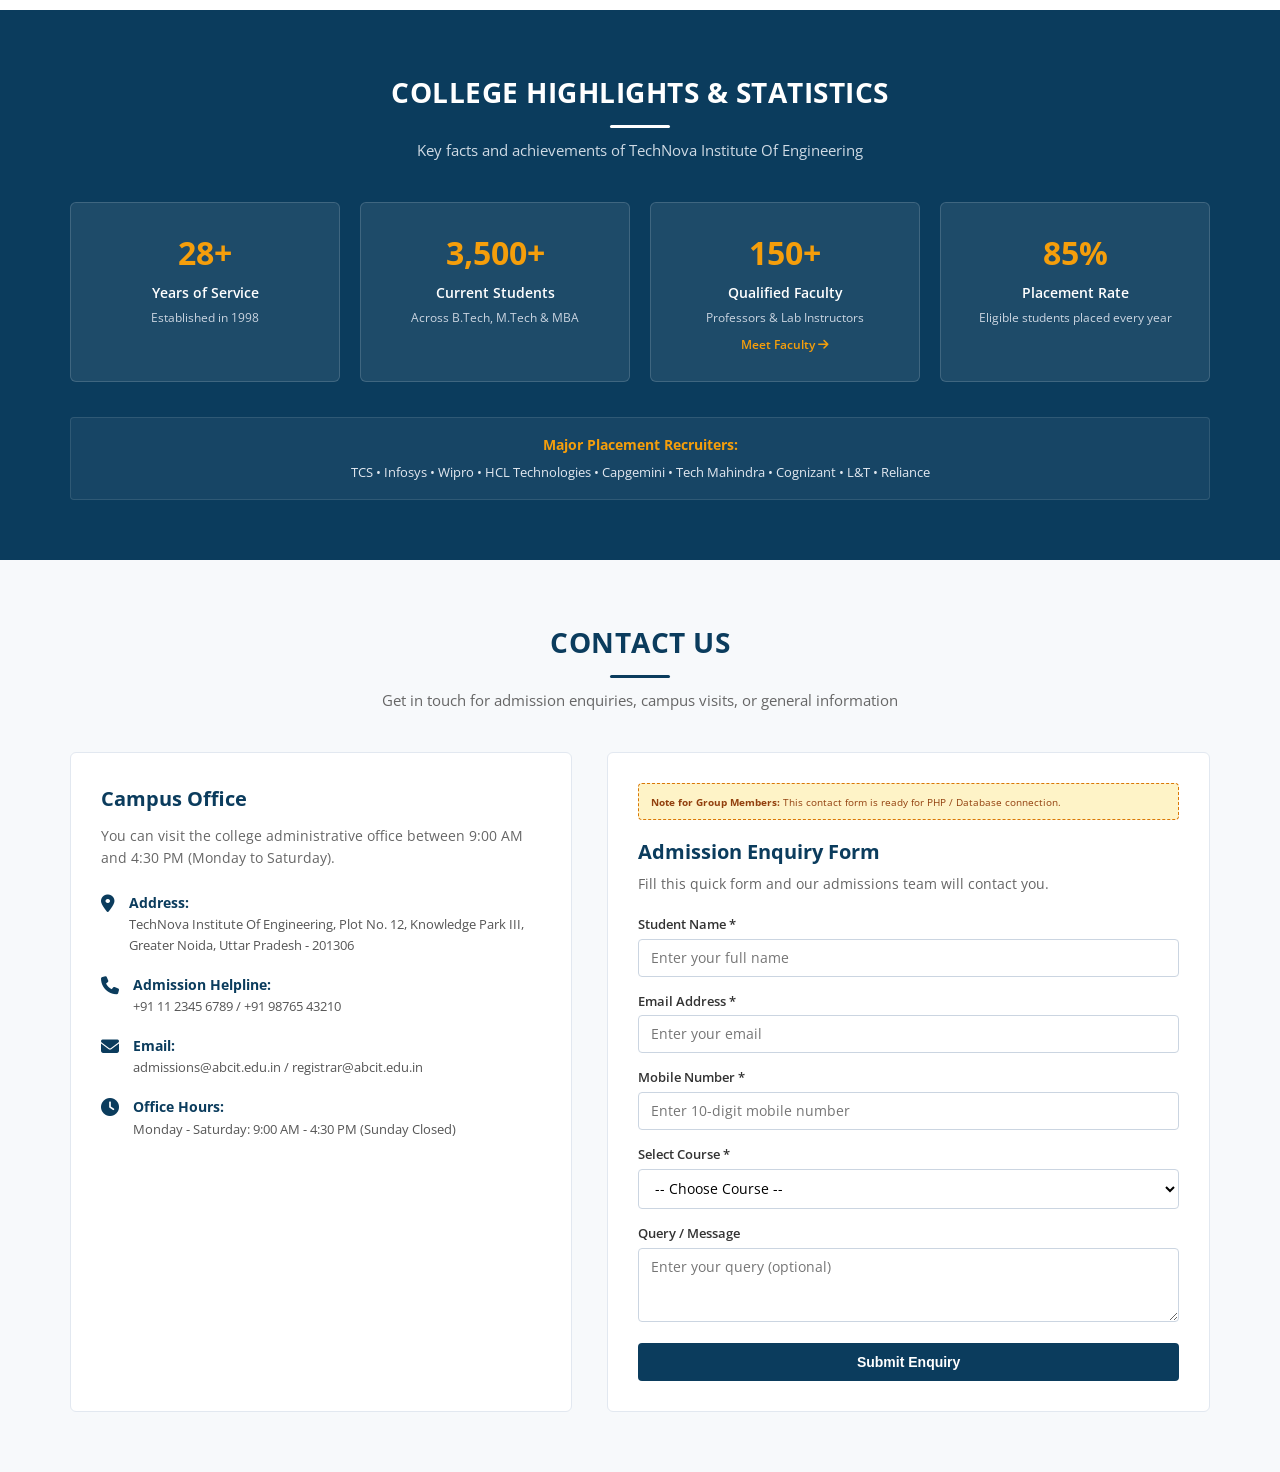
==== commit bcda4412: "FORM" ====
--- a/index.html
+++ b/index.html
@@ -412,6 +412,111 @@
 
     </div>
   </section>
+ 
+  <section class="section contact-section" id="contact">
+    <div class="container">
+      
+      <div class="section-title">
+        <h2>Contact Us</h2>
+        <div class="title-underline"></div>
+        <p>Get in touch for admission enquiries, campus visits, or general information</p>
+      </div>
+
+      <div class="contact-layout">
+
+       
+        <div class="contact-details">
+          <h3>Campus Office</h3>
+          <p>You can visit the college administrative office between 9:00 AM and 4:30 PM (Monday to Saturday).</p>
+
+          <div class="contact-info-item">
+            <i class="fa-solid fa-location-dot"></i>
+            <div>
+              <strong>Address:</strong>
+              <p>TechNova Institute Of Engineering, Plot No. 12, Knowledge Park III, Greater Noida, Uttar Pradesh - 201306</p>
+            </div>
+          </div>
+
+          <div class="contact-info-item">
+            <i class="fa-solid fa-phone"></i>
+            <div>
+              <strong>Admission Helpline:</strong>
+              <p>+91 11 2345 6789 / +91 98765 43210</p>
+            </div>
+          </div>
+
+          <div class="contact-info-item">
+            <i class="fa-solid fa-envelope"></i>
+            <div>
+              <strong>Email:</strong>
+              <p>admissions@abcit.edu.in / registrar@abcit.edu.in</p>
+            </div>
+          </div>
+
+          <div class="contact-info-item">
+            <i class="fa-solid fa-clock"></i>
+            <div>
+              <strong>Office Hours:</strong>
+              <p>Monday - Saturday: 9:00 AM - 4:30 PM (Sunday Closed)</p>
+            </div>
+          </div>
+        </div>
+
+        <div class="contact-form-box">
+          
+          <div class="team-placeholder-box">
+            <small><strong>Note for Group Members:</strong> This contact form is ready for PHP / Database connection.</small>
+          </div>
+
+          <h3>Admission Enquiry Form</h3>
+          <p class="form-desc">Fill this quick form and our admissions team will contact you.</p>
+
+          <form id="enquiryForm" action="submit.php" method="POST" onsubmit="handleFormSubmit(event)">
+            
+            <div class="form-group">
+              <label for="studentName">Student Name *</label>
+              <input type="text" id="studentName" name="name" placeholder="Enter your full name" required />
+            </div>
+
+            <div class="form-group">
+              <label for="studentEmail">Email Address *</label>
+              <input type="email" id="studentEmail" name="email" placeholder="Enter your email" required />
+            </div>
+
+            <div class="form-group">
+              <label for="studentPhone">Mobile Number *</label>
+              <input type="tel" id="studentPhone" name="phone" placeholder="Enter 10-digit mobile number" required />
+            </div>
+
+            <div class="form-group">
+              <label for="courseSelect">Select Course *</label>
+              <select id="courseSelect" name="course" required>
+                <option value="">-- Choose Course --</option>
+                <option value="B.Tech Computer Science">B.Tech - Computer Science & Engineering</option>
+                <option value="B.Tech Information Tech">B.Tech - Information Technology</option>
+                <option value="B.Tech ECE">B.Tech - Electronics & Communication</option>
+                <option value="B.Tech Mechanical">B.Tech - Mechanical Engineering</option>
+                <option value="B.Tech Civil">B.Tech - Civil Engineering</option>
+                <option value="MBA">MBA (Master of Business Administration)</option>
+              </select>
+            </div>
+
+            <div class="form-group">
+              <label for="studentMessage">Query / Message</label>
+              <textarea id="studentMessage" name="message" rows="3" placeholder="Enter your query (optional)"></textarea>
+            </div>
+
+            <div id="formAlert" class="form-alert" style="display:none;"></div>
+
+            <button type="submit" class="btn btn-primary btn-submit">Submit Enquiry</button>
+          </form>
+
+        </div>
+
+      </div>
+
+    </div>
+  </section>
 
 </body>
 </html>
--- a/style.css
+++ b/style.css
@@ -707,4 +707,145 @@
 .recruiters-note p {
   font-size: 13px;
   color: #e2e8f0;
+}
+
+.contact-section {
+  background-color: #f7f9fb;
+}
+
+.contact-layout {
+  display: grid;
+  grid-template-columns: 1fr 1.2fr;
+  gap: 35px;
+}
+
+.contact-details {
+  background-color: #ffffff;
+  padding: 30px;
+  border-radius: 6px;
+  border: 1px solid #e2e8f0;
+}
+
+.contact-details h3 {
+  font-size: 20px;
+  color: #0b3c5d;
+  margin-bottom: 10px;
+}
+
+.contact-details > p {
+  font-size: 14px;
+  color: #666666;
+  margin-bottom: 22px;
+}
+
+.contact-info-item {
+  display: flex;
+  gap: 14px;
+  margin-bottom: 18px;
+}
+
+.contact-info-item i {
+  color: #0b3c5d;
+  font-size: 18px;
+  margin-top: 3px;
+}
+
+.contact-info-item strong {
+  display: block;
+  font-size: 14px;
+  color: #0b3c5d;
+}
+
+.contact-info-item p {
+  font-size: 13px;
+  color: #555555;
+  margin: 0;
+}
+
+/* Form Area */
+.contact-form-box {
+  background-color: #ffffff;
+  padding: 30px;
+  border-radius: 6px;
+  border: 1px solid #e2e8f0;
+}
+
+.team-placeholder-box {
+  background-color: #fef3c7;
+  border: 1px dashed #d97706;
+  color: #92400e;
+  padding: 8px 12px;
+  border-radius: 4px;
+  margin-bottom: 16px;
+  font-size: 12px;
+}
+
+.contact-form-box h3 {
+  font-size: 20px;
+  color: #0b3c5d;
+  margin-bottom: 6px;
+}
+
+.form-desc {
+  font-size: 13.5px;
+  color: #666666;
+  margin-bottom: 18px;
+}
+
+.form-group {
+  margin-bottom: 14px;
+}
+
+.form-group label {
+  display: block;
+  font-size: 13px;
+  font-weight: 600;
+  margin-bottom: 4px;
+  color: #333333;
+}
+
+.form-group input,
+.form-group select,
+.form-group textarea {
+  width: 100%;
+  padding: 9px 12px;
+  border: 1px solid #cbd5e1;
+  border-radius: 4px;
+  font-size: 13.5px;
+  font-family: inherit;
+  outline: none;
+  background-color: #ffffff;
+  transition: border-color 0.2s ease;
+}
+
+.form-group input:focus,
+.form-group select:focus,
+.form-group textarea:focus {
+  border-color: #0b3c5d;
+}
+
+.btn-submit {
+  width: 100%;
+  padding: 10px;
+  font-size: 14px;
+}
+
+.form-alert {
+  padding: 8px 12px;
+  margin-bottom: 12px;
+  border-radius: 4px;
+  font-size: 13px;
+  text-align: center;
+}
+
+.form-alert.success {
+  background-color: #dcfce7;
+  color: #166534;
+  border: 1px solid #bbf7d0;
+}
+
+.form-alert.error {
+  background-color: #fee2e2;
+  color: #991b1b;
+  border: 1px solid #fecaca;
 }
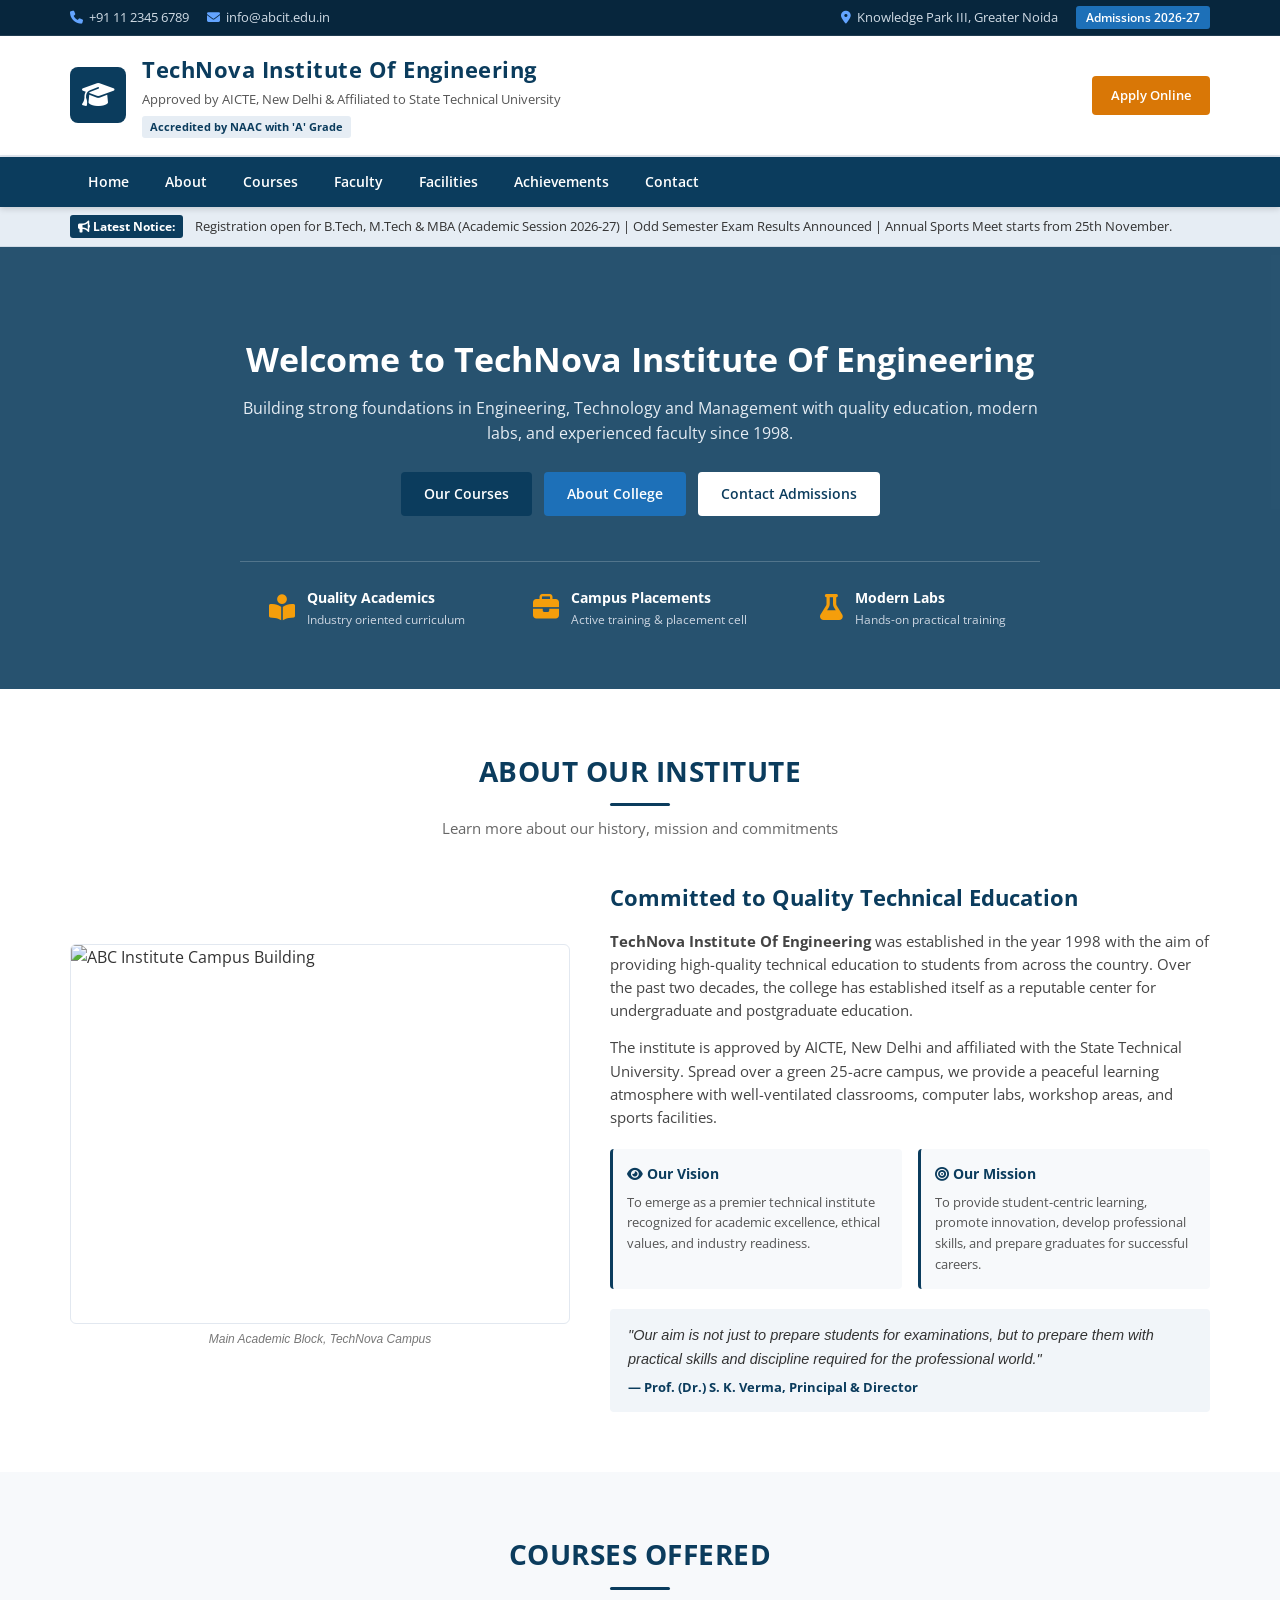
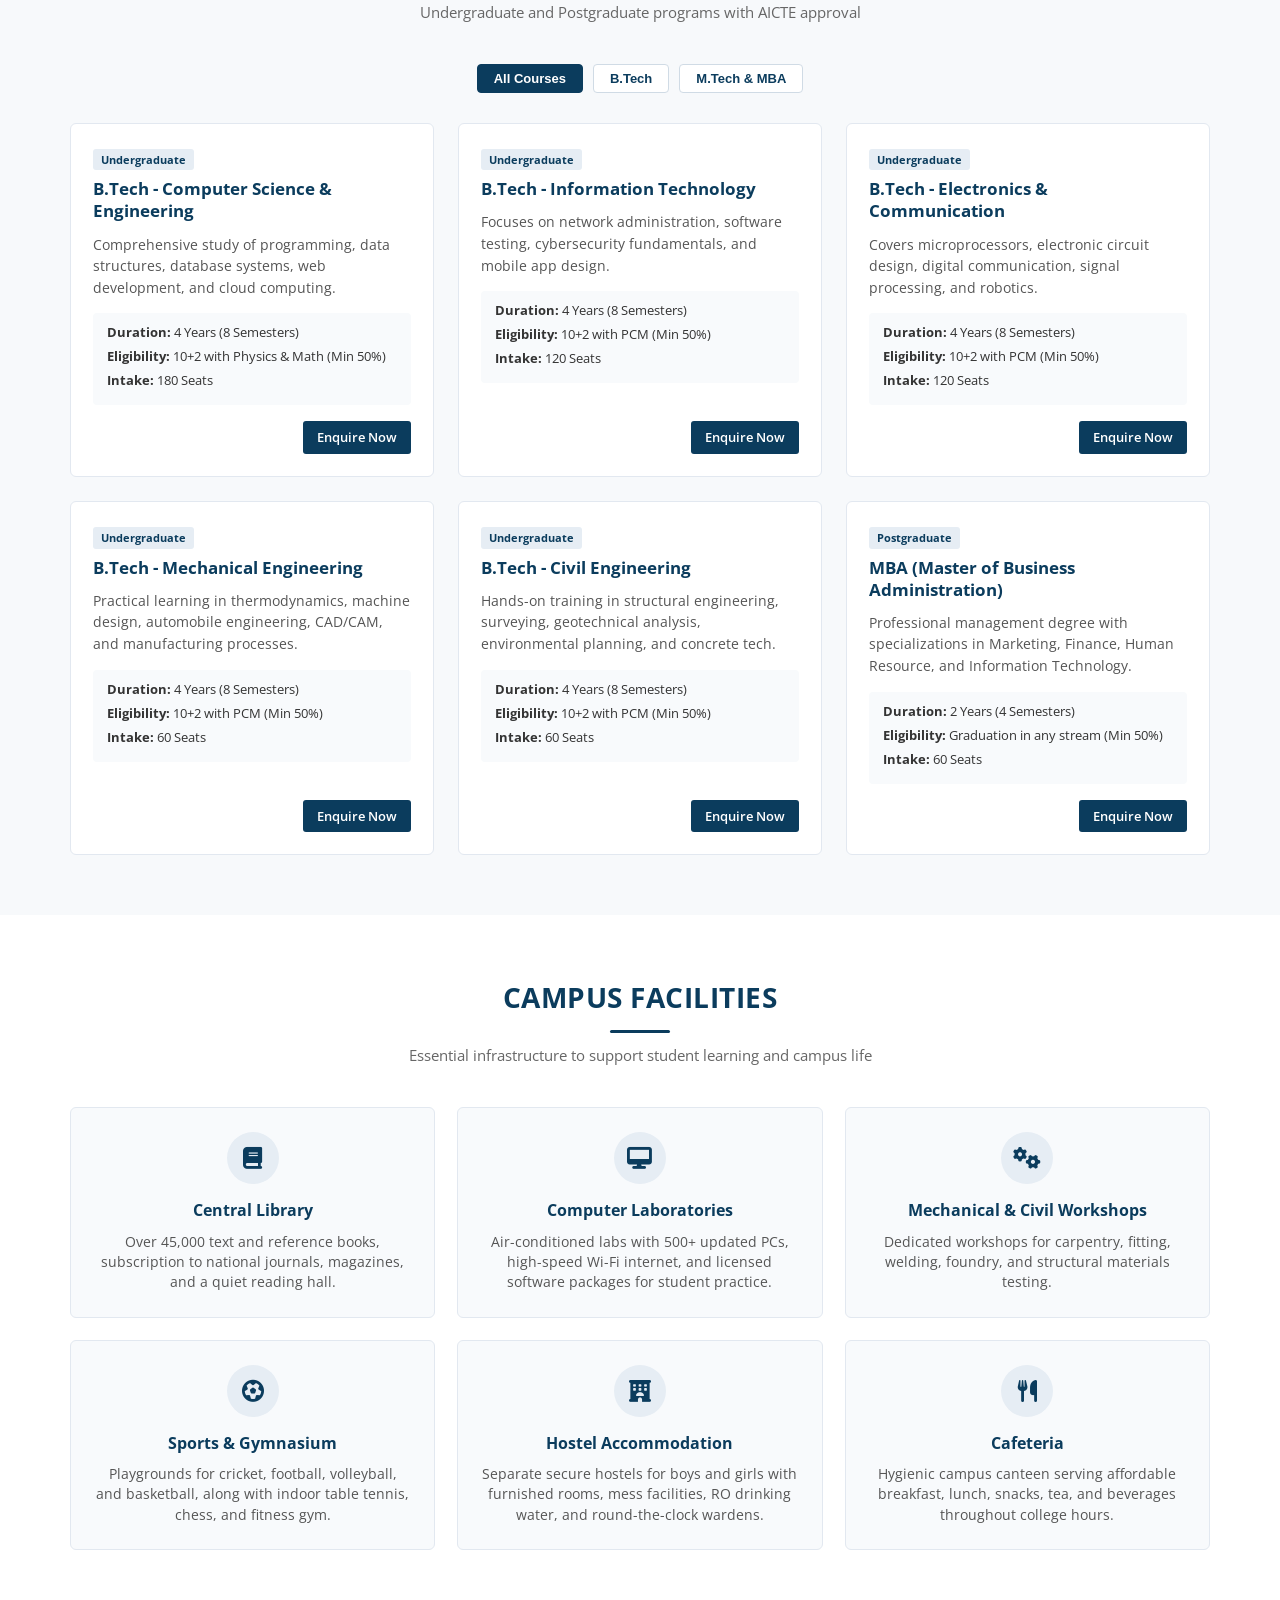
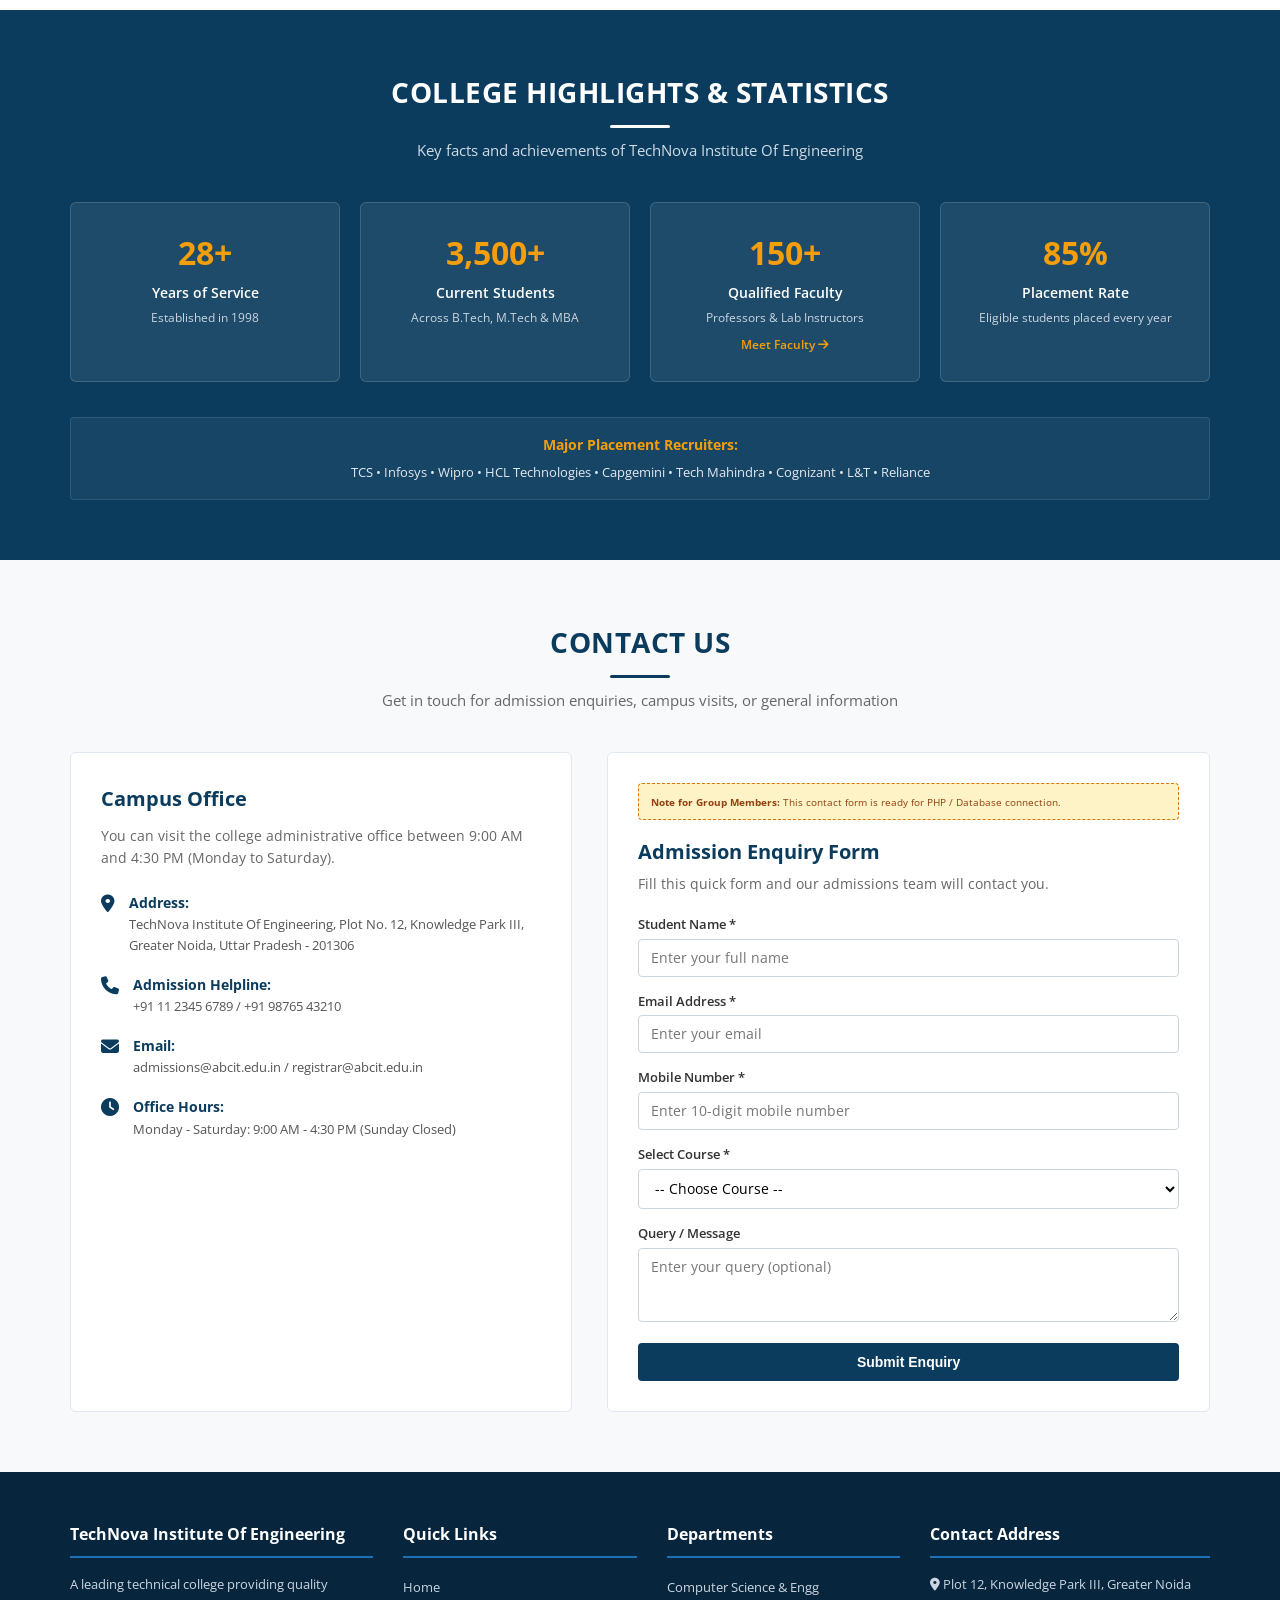
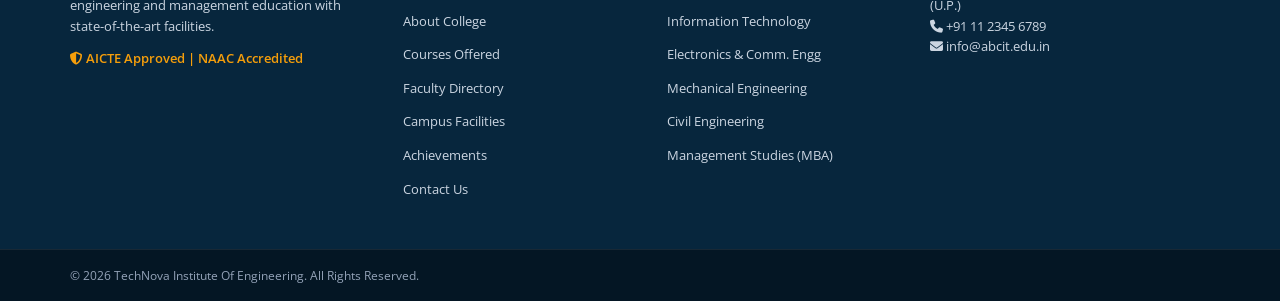
==== commit 612d4078: "footer" ====
--- a/index.html
+++ b/index.html
@@ -518,5 +518,63 @@
     </div>
   </section>
 
+    
+  <footer class="main-footer">
+    <div class="container footer-container">
+      
+      
+      <div class="footer-col">
+        <h4>TechNova Institute Of Engineering</h4>
+        <p>A leading technical college providing quality engineering and management education with state-of-the-art facilities.</p>
+        <p class="affiliation-text"><i class="fa-solid fa-shield-halved"></i> AICTE Approved | NAAC Accredited</p>
+      </div>
+
+      
+      <div class="footer-col">
+        <h4>Quick Links</h4>
+        <ul class="footer-menu">
+          <li><a href="#home">Home</a></li>
+          <li><a href="#about">About College</a></li>
+          <li><a href="#courses">Courses Offered</a></li>
+          <li><a href="faculty.html">Faculty Directory</a></li>
+          <li><a href="#facilities">Campus Facilities</a></li>
+          <li><a href="#achievements">Achievements</a></li>
+          <li><a href="#contact">Contact Us</a></li>
+        </ul>
+      </div>
+
+      
+      <div class="footer-col">
+        <h4>Departments</h4>
+        <ul class="footer-menu">
+          <li><a href="#courses">Computer Science & Engg</a></li>
+          <li><a href="#courses">Information Technology</a></li>
+          <li><a href="#courses">Electronics & Comm. Engg</a></li>
+          <li><a href="#courses">Mechanical Engineering</a></li>
+          <li><a href="#courses">Civil Engineering</a></li>
+          <li><a href="#courses">Management Studies (MBA)</a></li>
+        </ul>
+      </div>
+
+      
+      <div class="footer-col">
+        <h4>Contact Address</h4>
+        <p><i class="fa-solid fa-location-dot"></i> Plot 12, Knowledge Park III, Greater Noida (U.P.)</p>
+        <p><i class="fa-solid fa-phone"></i> +91 11 2345 6789</p>
+        <p><i class="fa-solid fa-envelope"></i> info@abcit.edu.in</p>
+      </div>
+
+    </div>
+
+    <div class="footer-bottom">
+      <div class="container footer-bottom-content">
+        <p>&copy; 2026 TechNova Institute Of Engineering. All Rights Reserved.</p>
+      </div>
+    </div>
+  </footer>
+
+  
+  <script src="script.js"></script>
+
 </body>
 </html>
--- a/style.css
+++ b/style.css
@@ -848,4 +848,159 @@
   background-color: #fee2e2;
   color: #991b1b;
   border: 1px solid #fecaca;
+}
+
+
+.main-footer {
+  background-color: #07263d;
+  color: #d0dbe5;
+  padding-top: 50px;
+}
+
+.footer-container {
+  display: grid;
+  grid-template-columns: 1.3fr 1fr 1fr 1.2fr;
+  gap: 30px;
+  padding-bottom: 40px;
+}
+
+.footer-col h4 {
+  color: #ffffff;
+  font-size: 16px;
+  margin-bottom: 16px;
+  position: relative;
+  padding-bottom: 8px;
+  border-bottom: 2px solid #1d70b8;
+}
+
+.footer-col p {
+  font-size: 13px;
+  color: #cbd5e1;
+  line-height: 1.6;
+}
+
+.affiliation-text {
+  margin-top: 12px;
+  color: #f59e0b !important;
+  font-weight: 600;
+}
+
+.footer-menu li {
+  margin-bottom: 8px;
+}
+
+.footer-menu li a {
+  color: #cbd5e1;
+  font-size: 13px;
+  transition: color 0.2s ease;
+}
+
+.footer-menu li a:hover {
+  color: #ffffff;
+  text-decoration: underline;
+}
+
+.footer-bottom {
+  background-color: #041624;
+  padding: 16px 0;
+  font-size: 12px;
+  color: #94a3b8;
+  border-top: 1px solid rgba(255, 255, 255, 0.08);
+}
+
+.footer-bottom-content {
+  display: flex;
+  justify-content: space-between;
+  align-items: center;
+  flex-wrap: wrap;
+  gap: 10px;
+}
+
+.footer-bottom .credit {
+  color: #cbd5e1;
+}
+
+
+@media (max-width: 900px) {
+  .header-container {
+    flex-direction: column;
+    gap: 12px;
+    text-align: center;
+  }
+
+  .college-branding {
+    flex-direction: column;
+    text-align: center;
+  }
+
+  .nav-container {
+    flex-direction: column;
+    align-items: stretch;
+  }
+
+  .mobile-menu-btn {
+    display: block;
+  }
+
+  .nav-links {
+    display: none;
+    flex-direction: column;
+    width: 100%;
+  }
+
+  .nav-links.show {
+    display: flex;
+  }
+
+  .nav-links li a {
+    border-top: 1px solid rgba(255, 255, 255, 0.1);
+  }
+
+  .about-content,
+  .contact-layout {
+    grid-template-columns: 1fr;
+  }
+
+  .quick-stats-row,
+  .stats-row {
+    grid-template-columns: repeat(2, 1fr);
+  }
+
+  .footer-container {
+    grid-template-columns: 1fr 1fr;
+  }
+}
+
+@media (max-width: 600px) {
+  .top-container {
+    flex-direction: column;
+    text-align: center;
+  }
+
+  .top-item {
+    margin: 2px 6px;
+  }
+
+  .hero-content h2 {
+    font-size: 24px;
+  }
+
+  .quick-stats-row,
+  .stats-row {
+    grid-template-columns: 1fr;
+  }
+
+  .courses-grid,
+  .facilities-grid {
+    grid-template-columns: 1fr;
+  }
+
+  .footer-container {
+    grid-template-columns: 1fr;
+  }
+
+  .footer-bottom-content {
+    flex-direction: column;
+    text-align: center;
+  }
 }
